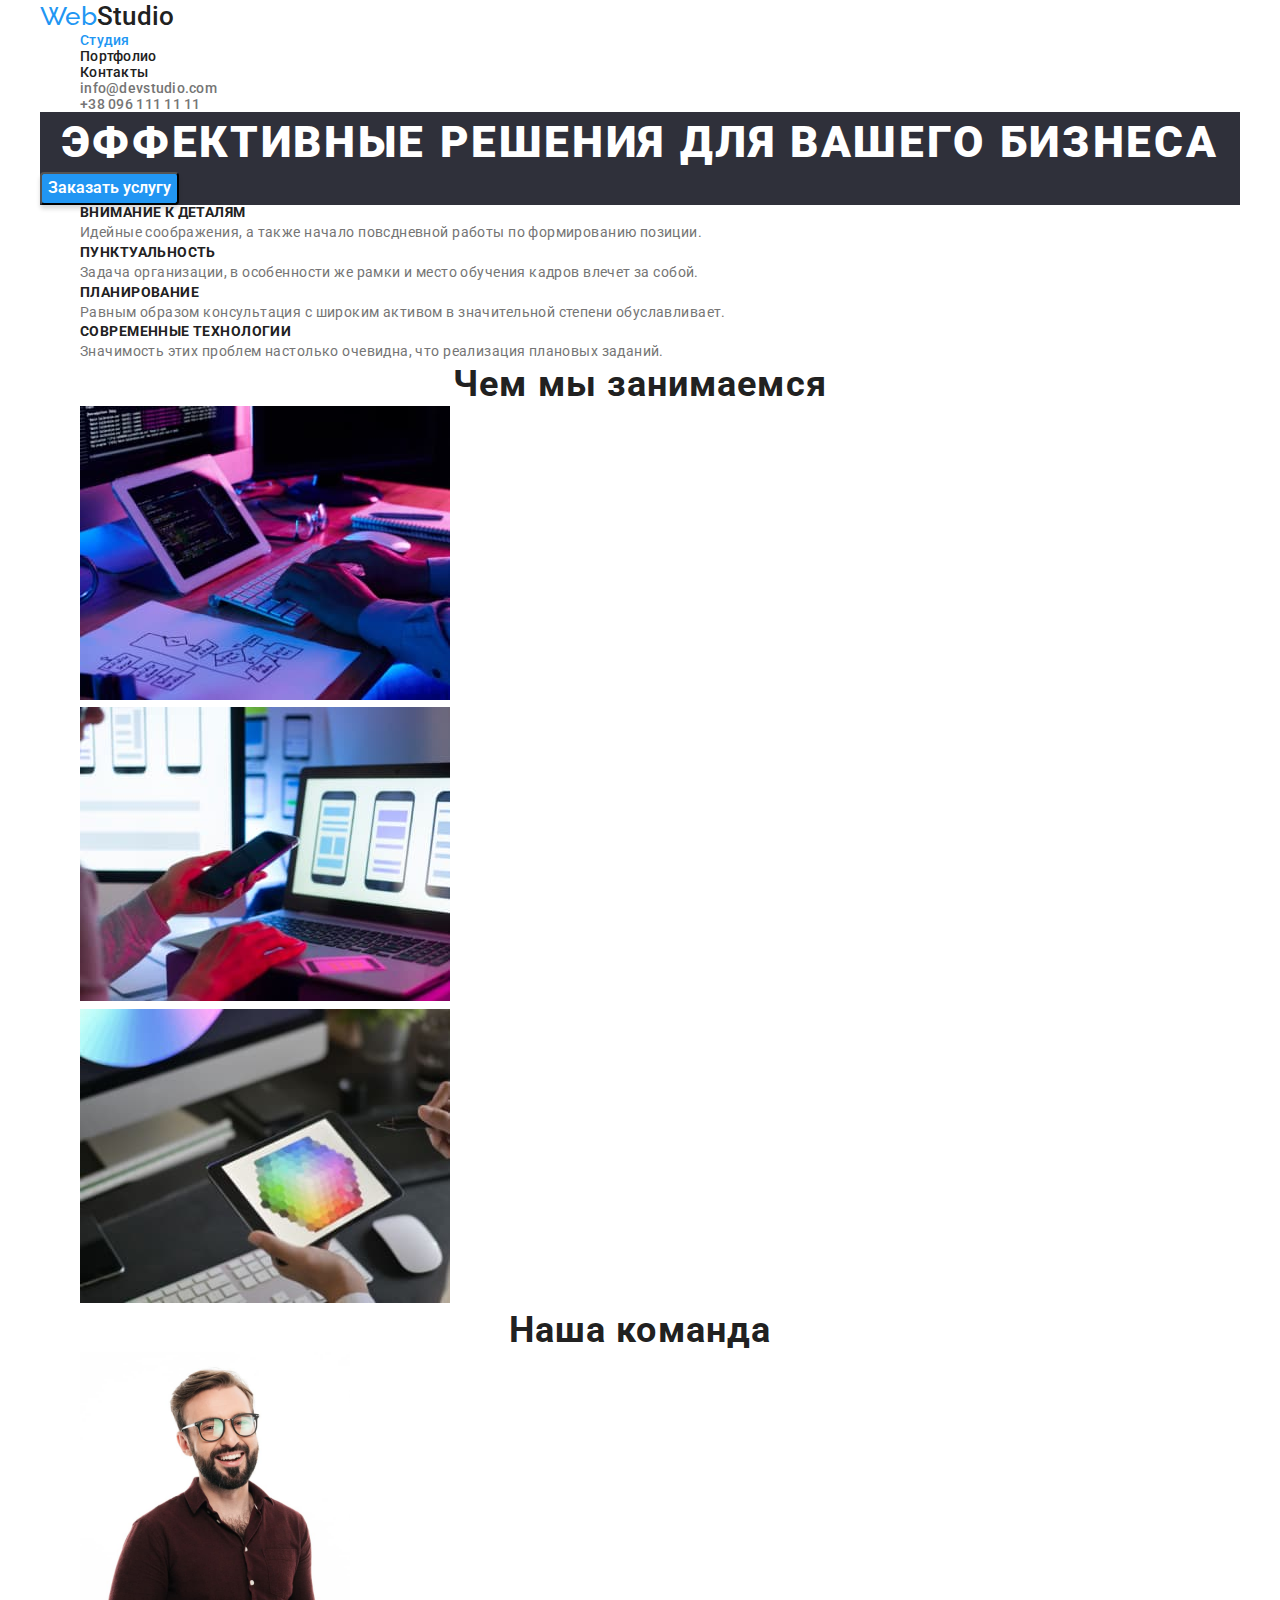
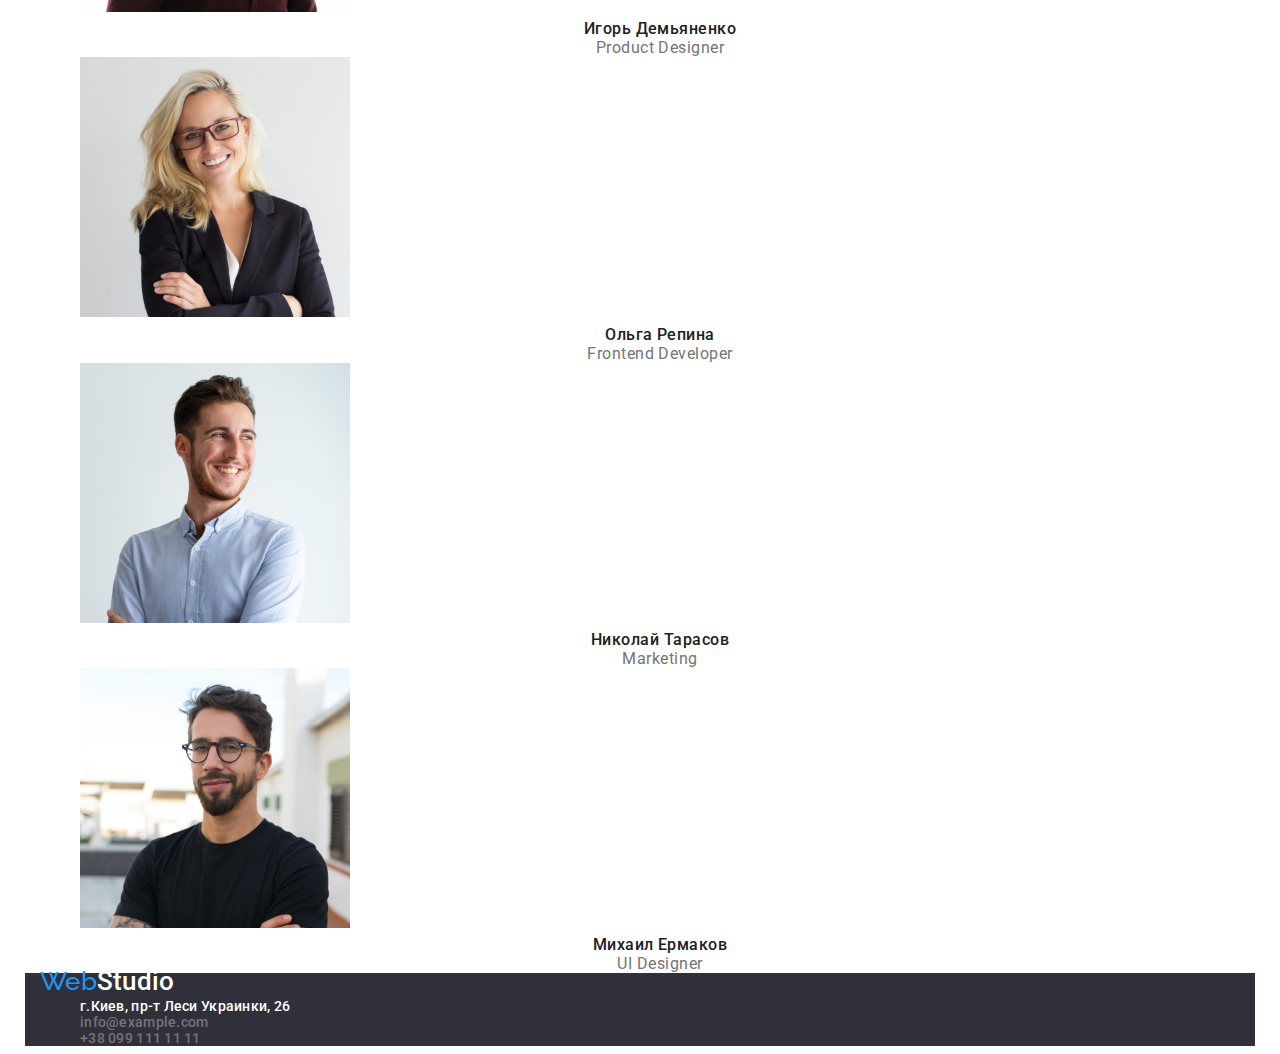
==== index.html @ ad9b70be "начало 3 дз" ====
<!DOCTYPE html>
<html lang="ru">
  <head>
    <meta charset="UTF-8" />
    <meta http-equiv="X-UA-Compatible" content="IE=edge" />
    <meta name="viewport" content="width=device-width, initial-scale=1.0" />
    <title>Web Studio</title>
    <link rel="stylesheet" href="./css/style.css" />
    <link rel="stylesheet" href="https://cdnjs.cloudflare.com/ajax/libs/modern-normalize/1.1.0/modern-normalize.min.css" integrity="sha512-wpPYUAdjBVSE4KJnH1VR1HeZfpl1ub8YT/NKx4PuQ5NmX2tKuGu6U/JRp5y+Y8XG2tV+wKQpNHVUX03MfMFn9Q==" crossorigin="anonymous" referrerpolicy="no-referrer" />
    <link rel="preconnect" href="https://fonts.googleapis.com" />
    <link rel="preconnect" href="https://fonts.gstatic.com" crossorigin />
    <link
      href="https://fonts.googleapis.com/css2?family=Raleway:wght@700&family=Roboto:wght@400;500;700;900&display=swap"
      rel="stylesheet"
    />
  </head>
  <body>
    <!-- Header start-->
    <header class="header conteiner">
      <!-- Logo -->
      <a class="link logo-st" href="./index.html"
        ><span class="logo">Web</span><span class="studio">Studio</span></a
      >
      <!-- Navi Buttons -->
      <nav class="header-nav">
        <ul class="header-list list">
          <li class="header-list-item">
            <a class="header-link link current" href="./index.html">Студия</a>
          </li>
          <li class="header-list-item">
            <a class="header-link link" href="./portfolio.html">Портфолио</a>
          </li>
          <li class="header-list-item">
            <a class="header-link link" href="#">Контакты</a>
          </li>
        </ul>
      </nav>
      <!-- Contacts -->
      <div class="contacts">
        <ul class="header-list-contact list">
          <li class="header-contact-item">
            <a class="link link-cnt" href="mailto:info@devstudio.com"
              ><span>info@devstudio.com</span></a
            >
          </li>
          <li class="header-contact-item">
            <a class="link link-cnt" href="tel:+380961111111"
              ><span>+38 096 111 11 11</span></a
            >
          </li>
        </ul>
      </div>
    </header>
    <!-- Header end -->
    <!-- Main stat -->
    <main class="main conteiner">
      <!-- Hero -->
      <section class="hero">
        <h1 class="main-name">Эффективные решения для вашего бизнеса</h1>
        <button class="hero-btn" type="button">Заказать услугу</button>
      </section>
      <!-- About -->
      <section class="about">
        <h2 hidden>Наши сильные стороны</h2>
        <ul class="about-list list">
          <li class="about-items">
            <h3 class="about-name">Внимание к деталям</h3>
            <p class="about-txt">
              Идейные соображения, а также начало повсдневной работы по
              формированию позиции.
            </p>
          </li>
          <li class="about-items">
            <h3 class="about-name">Пунктуальность</h3>
            <p class="about-txt">
              Задача организации, в особенности же рамки и место обучения кадров
              влечет за собой.
            </p>
          </li>
          <li class="about-items">
            <h3 class="about-name">Планирование</h3>
            <p class="about-txt">
              Равным образом консультация с широким активом в значительной
              степени обуславливает.
            </p>
          </li>
          <li class="about-items">
            <h3 class="about-name">СОВРЕМЕННЫЕ ТЕХНОЛОГИИ</h3>
            <p class="about-txt">
              Значимость этих проблем настолько очевидна, что реализация
              плановых заданий.
            </p>
          </li>
        </ul>
      </section>
      <!-- What we do -->
      <section class="what-we-do">
        <h2 class="wwd">Чем мы занимаемся</h2>
        <ul class="wwd-list list">
          <li class="wwd-items">
            <img
              src="images/box1.jpg"
              alt="работа1"
              width="370"
              height="294"
            />
          </li>
          <li class="wwd-items">
            <img
              src="images/box2.jpg"
              alt="работа2"
              width="370"
              height="294"
            />
          </li>
          <li class="wwd-items">
            <img
              src="images/box3.jpg"
              alt="работа3"
              width="370"
              height="294"
            />
          </li>
        </ul>
      </section>
      <!-- Our command -->
      <section class="section-command">
        <h2 class="command">Наша команда</h2>
        <ul class="list">
          <li>
            <img
              src="images/img3.jpg"
              alt="Игорь Демьяненко"
              width="270"
              height="260"
            />
            <h3 class="name">Игорь Демьяненко</h3>
            <p class="position" lang="en">Product Designer</p>
          </li>
          <li>
            <img
              src="images/img1.jpg"
              alt="Ольга Репина"
              width="270"
              height="260"
            />
            <h3 class="name">Ольга Репина</h3>
            <p class="position" lang="en">Frontend Developer</p>
          </li>
          <li>
            <img
              src="images/img2.jpg"
              alt="Николай Тарасов"
              width="270"
              height="260"
            />
            <h3 class="name">Николай Тарасов</h3>
            <p class="position" lang="en">Marketing</p>
          </li>
          <li>
            <img
              src="images/img4.jpg"
              alt="Михаил Ермаков"
              width="270"
              height="260"
            />
            <h3 class="name">Михаил Ермаков</h3>
            <p class="position" lang="en">UI Designer</p>
          </li>
        </ul>
      </section>
    </main>
    <!-- Main end -->
    <!-- Footer -->
    <footer class="footer conteiner">
      <a class="link logo-st" href="./index.html"
        ><span class="logo">Web</span><span class="studio">Studio</span></a
      >
      <address>
        <ul class="contacts-footer list">
          <li class="contacts-footer-item">г.Киев, пр-т Леси Украинки, 26</li>
          <li class="contacts-footer-item">
            <a class="link link-cnt" href="mailto:info@example.com"
              >info@example.com</a
            >
          </li>
          <li class="contacts-footer-item">
            <a class="link link-cnt" href="tel:+380991111111"
              >+38 099 111 11 11</a
            >
          </li>
        </ul>
      </address>
    </footer>
  </body>
</html>
---- css/style.css ----
:root {
  /* fonts */
  --main-font: "Roboto", sans-serif;
  --secondary-font: "Raleway", sans-serif;
  /* colors */
  --accent-color: #2196f3;
  --nav-txt-cl: #212121;
  --btn-hover: #188ce8;
  --white-color: #ffffff;
  --often-color: #757575;
  /* bg-colors */
  --hero-color: #2f303a;
  /* others */
}

body {
  font-family: var(--main-font), sans-serif;
  font-size: 14px;
  line-height: 1.67;
  color: var(--often-color);
}

h1,h2,h3,p,ul{
  margin: 0;
}

.conteiner {
  margin-left: auto;
  margin-right: auto;
  padding-left: 15px;
  padding-right: 15px;
  width: 1200px;
}
/* common styles start */
.link {
  text-decoration: none;
}

.list {
  list-style: none;
}
/* common styleas end */
.logo {
  color: var(--accent-color);
  font-size: 26px;
  font-family: var(--secondary-font);
}
.logo-st {
  color: var(--nav-txt-cl);
  font-size: 26px;
}

.studio {
  font-size: 26px;
}

.footer > .logo-st {
  color: var(--white-color);
}

.header-nav {
  font-weight: 500;
  font-size: 14px;
  line-height: 1.2;
  letter-spacing: 0.02em;
  color: var(--nav-txt-cl);
}

.header-link:hover,
.header-link:focus {
  color: var(--accent-color);
}
/* hero */
.hero {
  background-color: var(--hero-color);
}

.header-contact-item,
.header-list-item,
.header-link,
.link,
.contacts-footer-item {
  font-style: normal;
  font-weight: 500;
  font-size: 14px;
  line-height: 16px;
  letter-spacing: 0.02em;
  color: var(--nav-txt-cl);
}

.contacts-footer-item {
  color: var(--white-color);
}

.header-contact-item:hover,
.header-contact-item:focus,
.contacts-footer-item:hover,
.contacts-footer-item:focus {
  color: var(--accent-color);
}

.main-name {
  font-weight: 900;
  font-size: 44px;
  line-height: 60px;
  text-align: center;
  letter-spacing: 0.06em;
  text-transform: uppercase;
  color: var(--white-color);
}

.hero-btn {
  font: inherit;
  font-size: 16px;
  font-weight: 600;
  color: var(--white-color);
  background: var(--accent-color);
  box-shadow: 0px 4px 4px rgba(0, 0, 0, 0.15);
  border-radius: 4px;
}

.hero-btn:hover,
.hero-btn:focus {
  background: var(--btn-hover);
}

/* about */
.about-name {
  font-weight: 700;
  font-size: 14px;
  line-height: 1.14;
  letter-spacing: 0.03em;
  text-transform: uppercase;
  color: var(--nav-txt-cl);
}

.about-txt {
  font-weight: 400;
  font-size: 14px;
  line-height: 1.7;
  letter-spacing: 0.03em;
  color: var(--often-color);
}

/* what we do */
.wwd-name {
  font-weight: 700;
  font-size: 36px;
  line-height: 1.17;
  text-align: center;
  letter-spacing: 0.03em;
  color: var(--nav-txt-cl);
}

.wwd {
  font-size: 36px;
  color: var(--nav-txt-cl);
  font-weight: 700;
  line-height: 1.16;
  text-align: center;
  letter-spacing: 0.03em;
}

.command {
  font-weight: 700;
  font-size: 36px;
  line-height: 1.16;
  text-align: center;
  letter-spacing: 0.03em;
  color: var(--nav-txt-cl);
}
/* footer */
.name {
  font-weight: 500;
  font-size: 16px;
  line-height: 1.19;
  text-align: center;
  letter-spacing: 0.03em;
  color: var(--nav-txt-cl);
}

.position {
  font-weight: 400;
  font-size: 16px;
  line-height: 1.19;
  text-align: center;
  letter-spacing: 0.03em;
  color: var(--often-color);
}

.prt-btn {
  font-weight: 500;
  font-size: 16px;
  line-height: 1.6;
  text-align: center;
  letter-spacing: 0.03em;
  color: var(--nav-txt-cl);
  font-family: inherit;
}

.button.current {
  background-color: var(--accent-color);
  color: var(--white-color);
}

.prt-btn:hover {
  background-color: var(--accent-color);
  box-shadow: 0px 3px 1px rgba(0, 0, 0, 0.1), 0px 1px 2px rgba(0, 0, 0, 0.08),
    0px 2px 2px rgba(0, 0, 0, 0.12);
  border-radius: 4px;
  color: var(--white-color);
}

.link.current {
  color: var(--accent-color);
}

.item-name {
  font-weight: 700;
  font-size: 18px;
  line-height: 2;
  letter-spacing: 0.06em;
  color: var(--nav-txt-cl);
}

.item-p {
  font-weight: 400;
  font-size: 16px;
  line-height: 1.9;
  letter-spacing: 0.03em;
  color: var(--often-color);
}

.link-cnt {
  color: var(--often-color);
}

.link-cnt:hover,
.link-cnt:focus {
  color: var(--accent-color);
}

.footer {
  background-color: var(--hero-color);
}
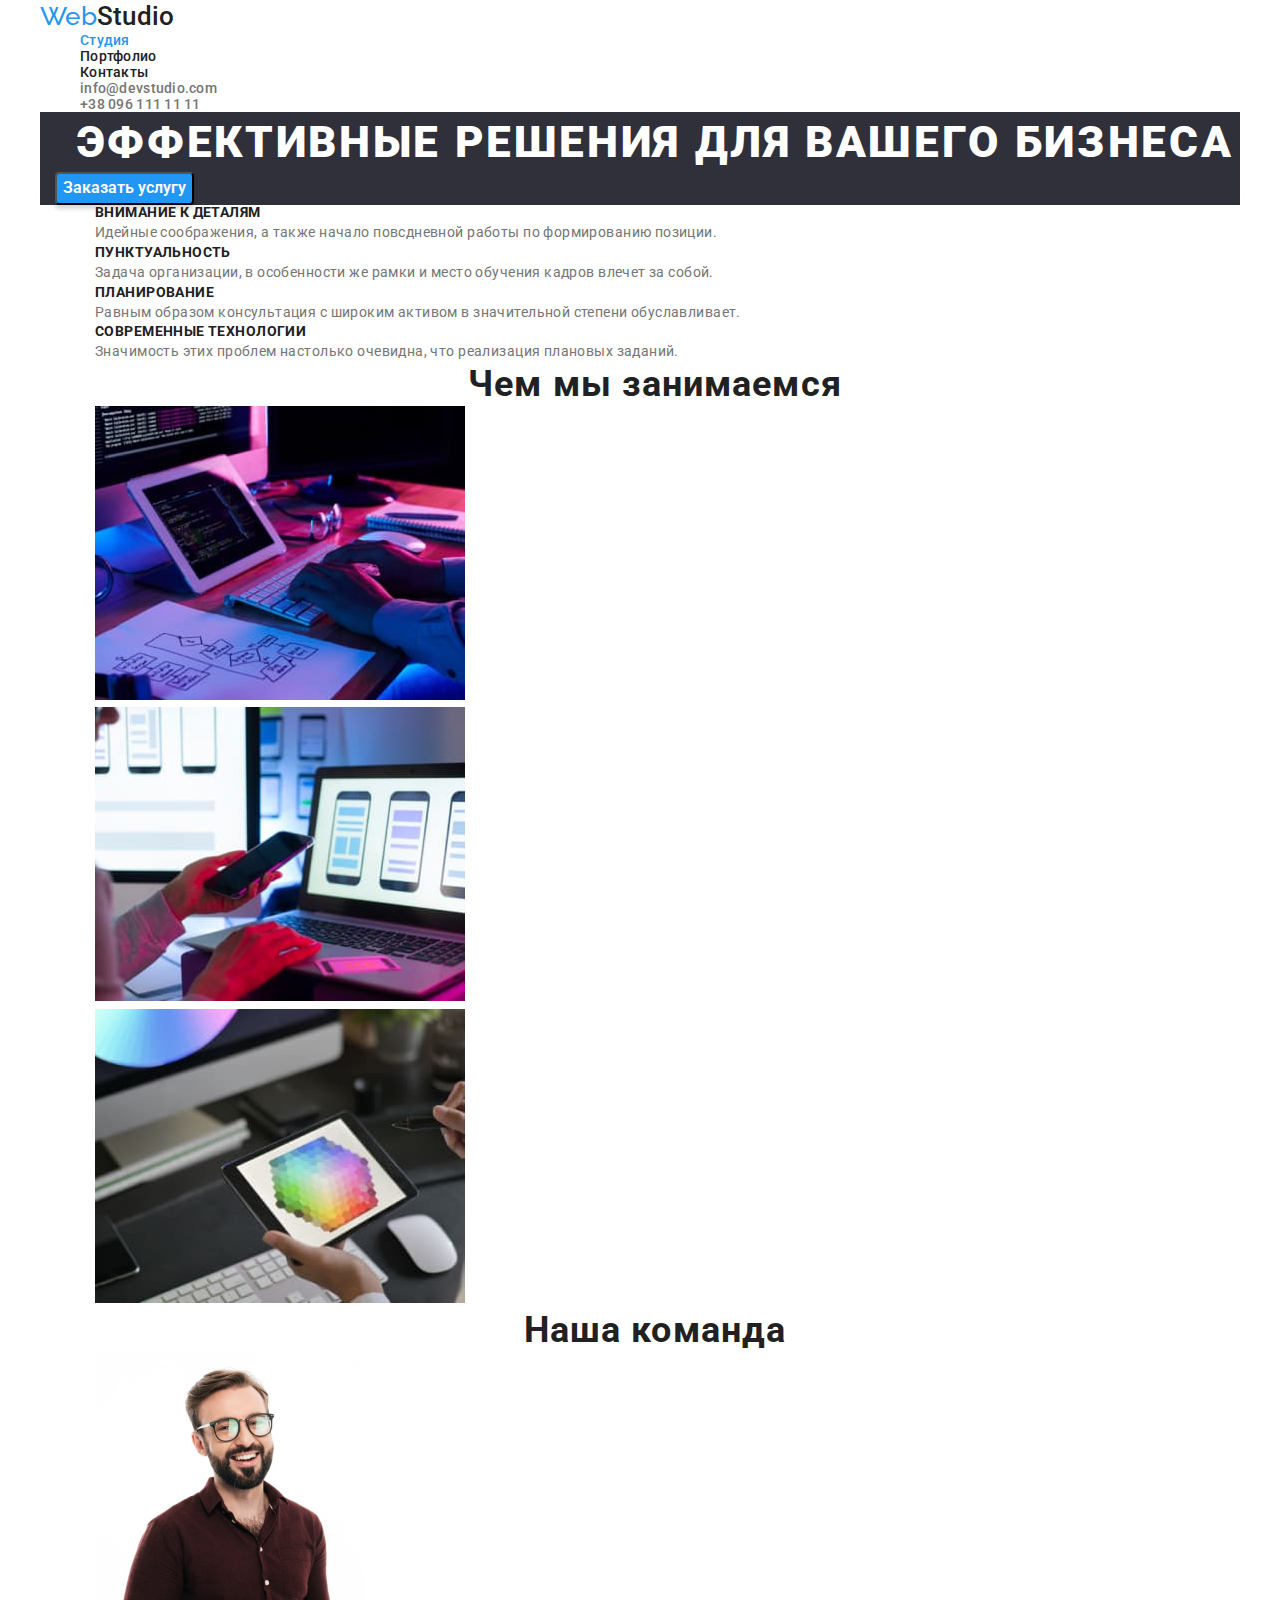
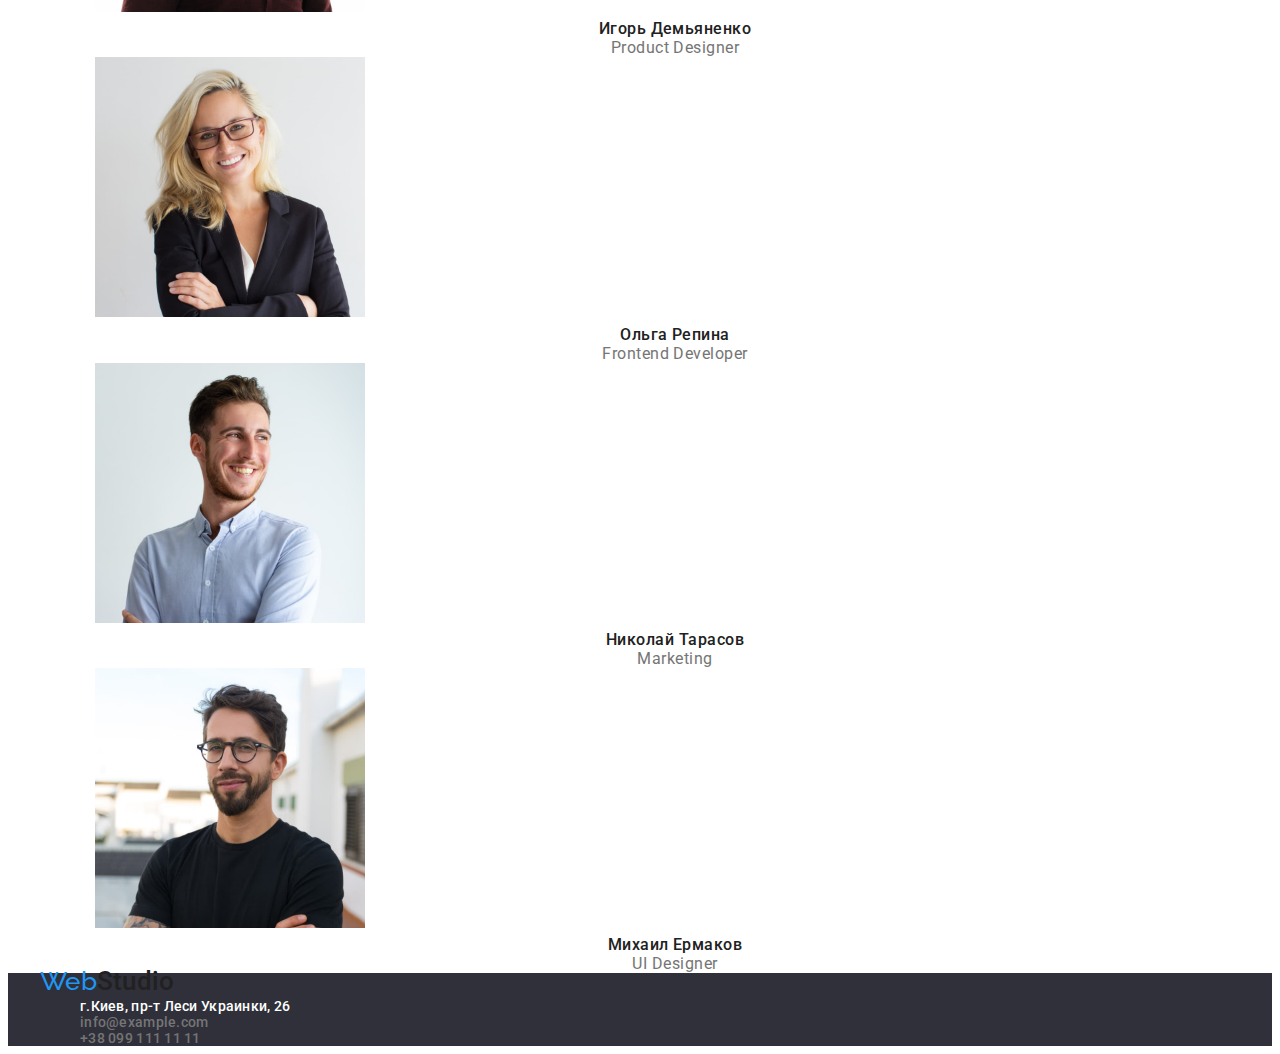
==== commit 5364568f: "Добавил дивки с контейнерами" ====
--- a/index.html
+++ b/index.html
@@ -16,7 +16,8 @@
   </head>
   <body>
     <!-- Header start-->
-    <header class="header conteiner">
+    <header class="header">
+      <div class="container">
       <!-- Logo -->
       <a class="link logo-st" href="./index.html"
         ><span class="logo">Web</span><span class="studio">Studio</span></a
@@ -50,17 +51,22 @@
           </li>
         </ul>
       </div>
+    </div>
     </header>
     <!-- Header end -->
     <!-- Main stat -->
-    <main class="main conteiner">
+    <main class="main">
+      <div class="container">
       <!-- Hero -->
       <section class="hero">
+        <div class="container">
         <h1 class="main-name">Эффективные решения для вашего бизнеса</h1>
         <button class="hero-btn" type="button">Заказать услугу</button>
+        </div>
       </section>
       <!-- About -->
       <section class="about">
+        <div class="container">
         <h2 hidden>Наши сильные стороны</h2>
         <ul class="about-list list">
           <li class="about-items">
@@ -92,9 +98,11 @@
             </p>
           </li>
         </ul>
+        </div>
       </section>
       <!-- What we do -->
       <section class="what-we-do">
+        <div class="container">
         <h2 class="wwd">Чем мы занимаемся</h2>
         <ul class="wwd-list list">
           <li class="wwd-items">
@@ -122,9 +130,11 @@
             />
           </li>
         </ul>
+        </div>
       </section>
       <!-- Our command -->
       <section class="section-command">
+        <div class="container">
         <h2 class="command">Наша команда</h2>
         <ul class="list">
           <li>
@@ -168,11 +178,14 @@
             <p class="position" lang="en">UI Designer</p>
           </li>
         </ul>
-      </section>
+        </div>
+      </section>
+    </div>
     </main>
     <!-- Main end -->
     <!-- Footer -->
-    <footer class="footer conteiner">
+    <footer class="footer">
+      <div class="container">
       <a class="link logo-st" href="./index.html"
         ><span class="logo">Web</span><span class="studio">Studio</span></a
       >
@@ -191,6 +204,7 @@
           </li>
         </ul>
       </address>
+    </div>
     </footer>
   </body>
 </html>
--- a/css/style.css
+++ b/css/style.css
@@ -24,7 +24,7 @@
   margin: 0;
 }
 
-.conteiner {
+.container {
   margin-left: auto;
   margin-right: auto;
   padding-left: 15px;
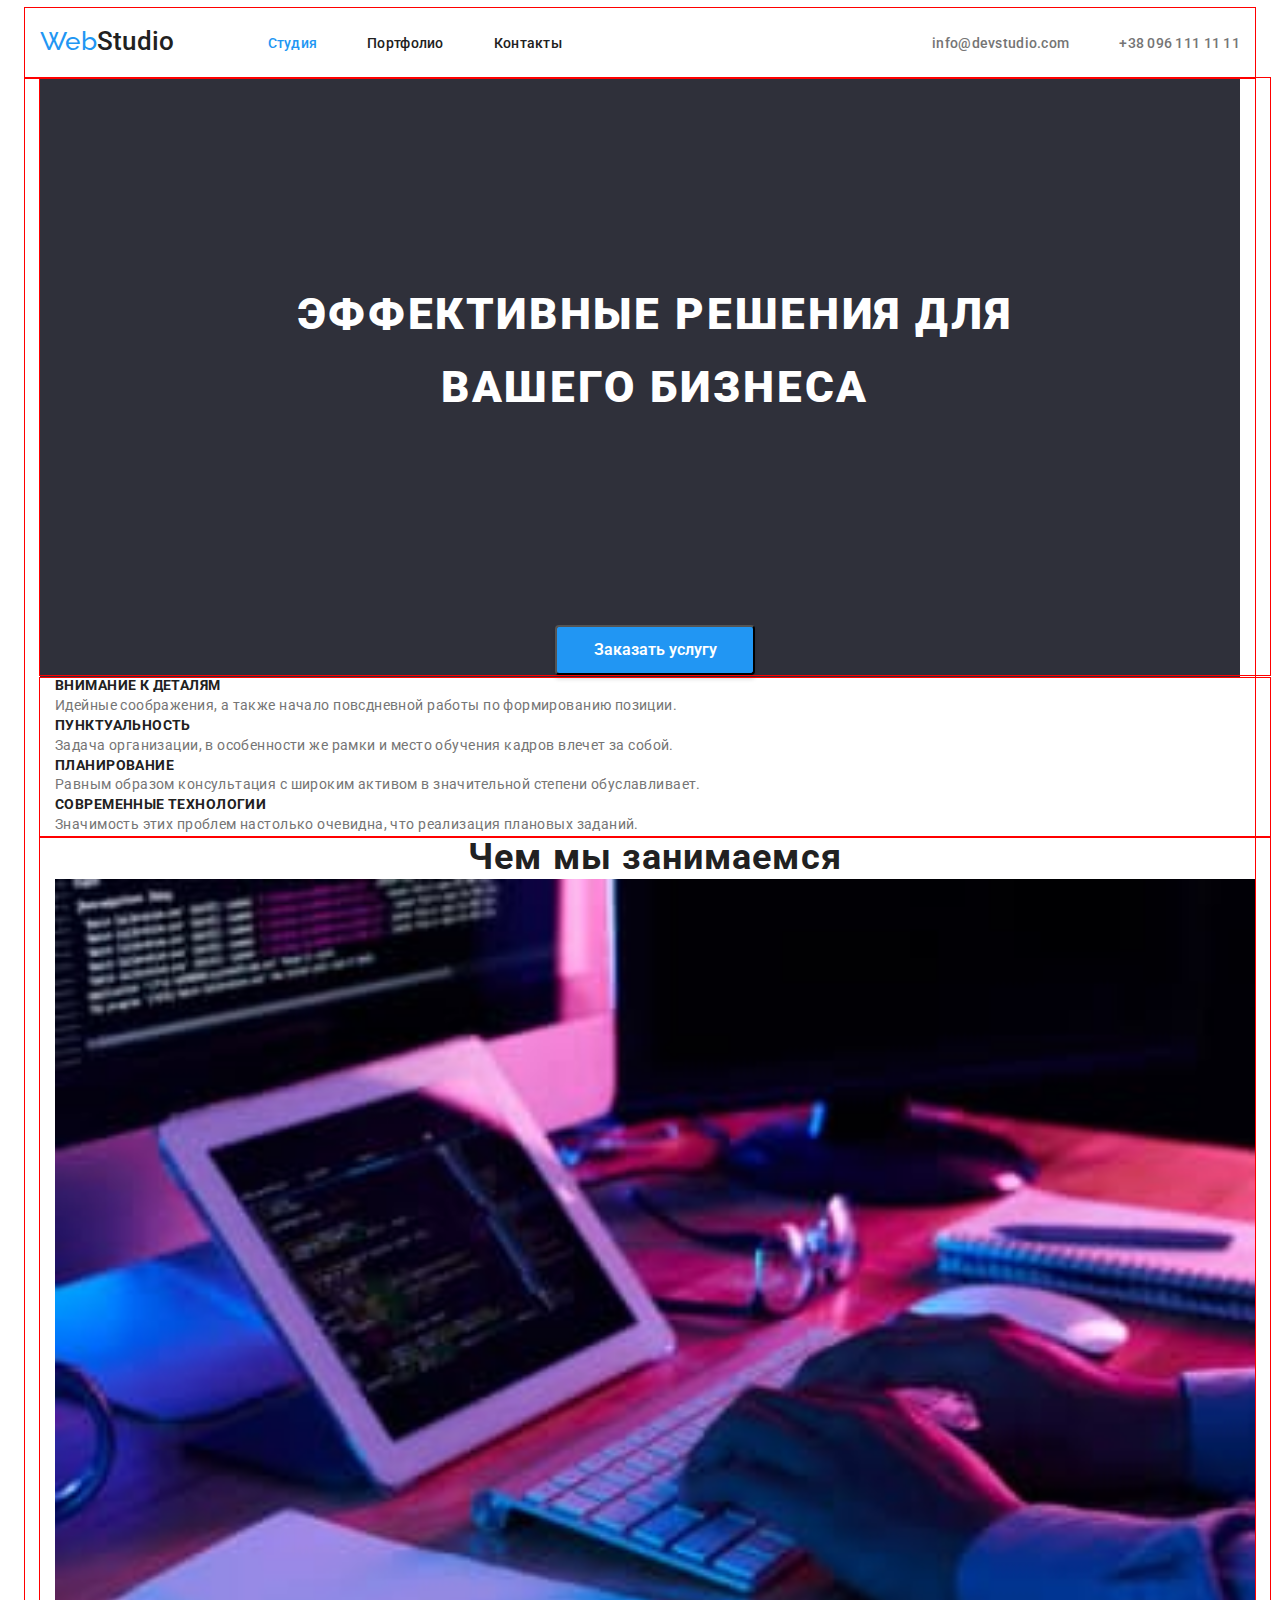
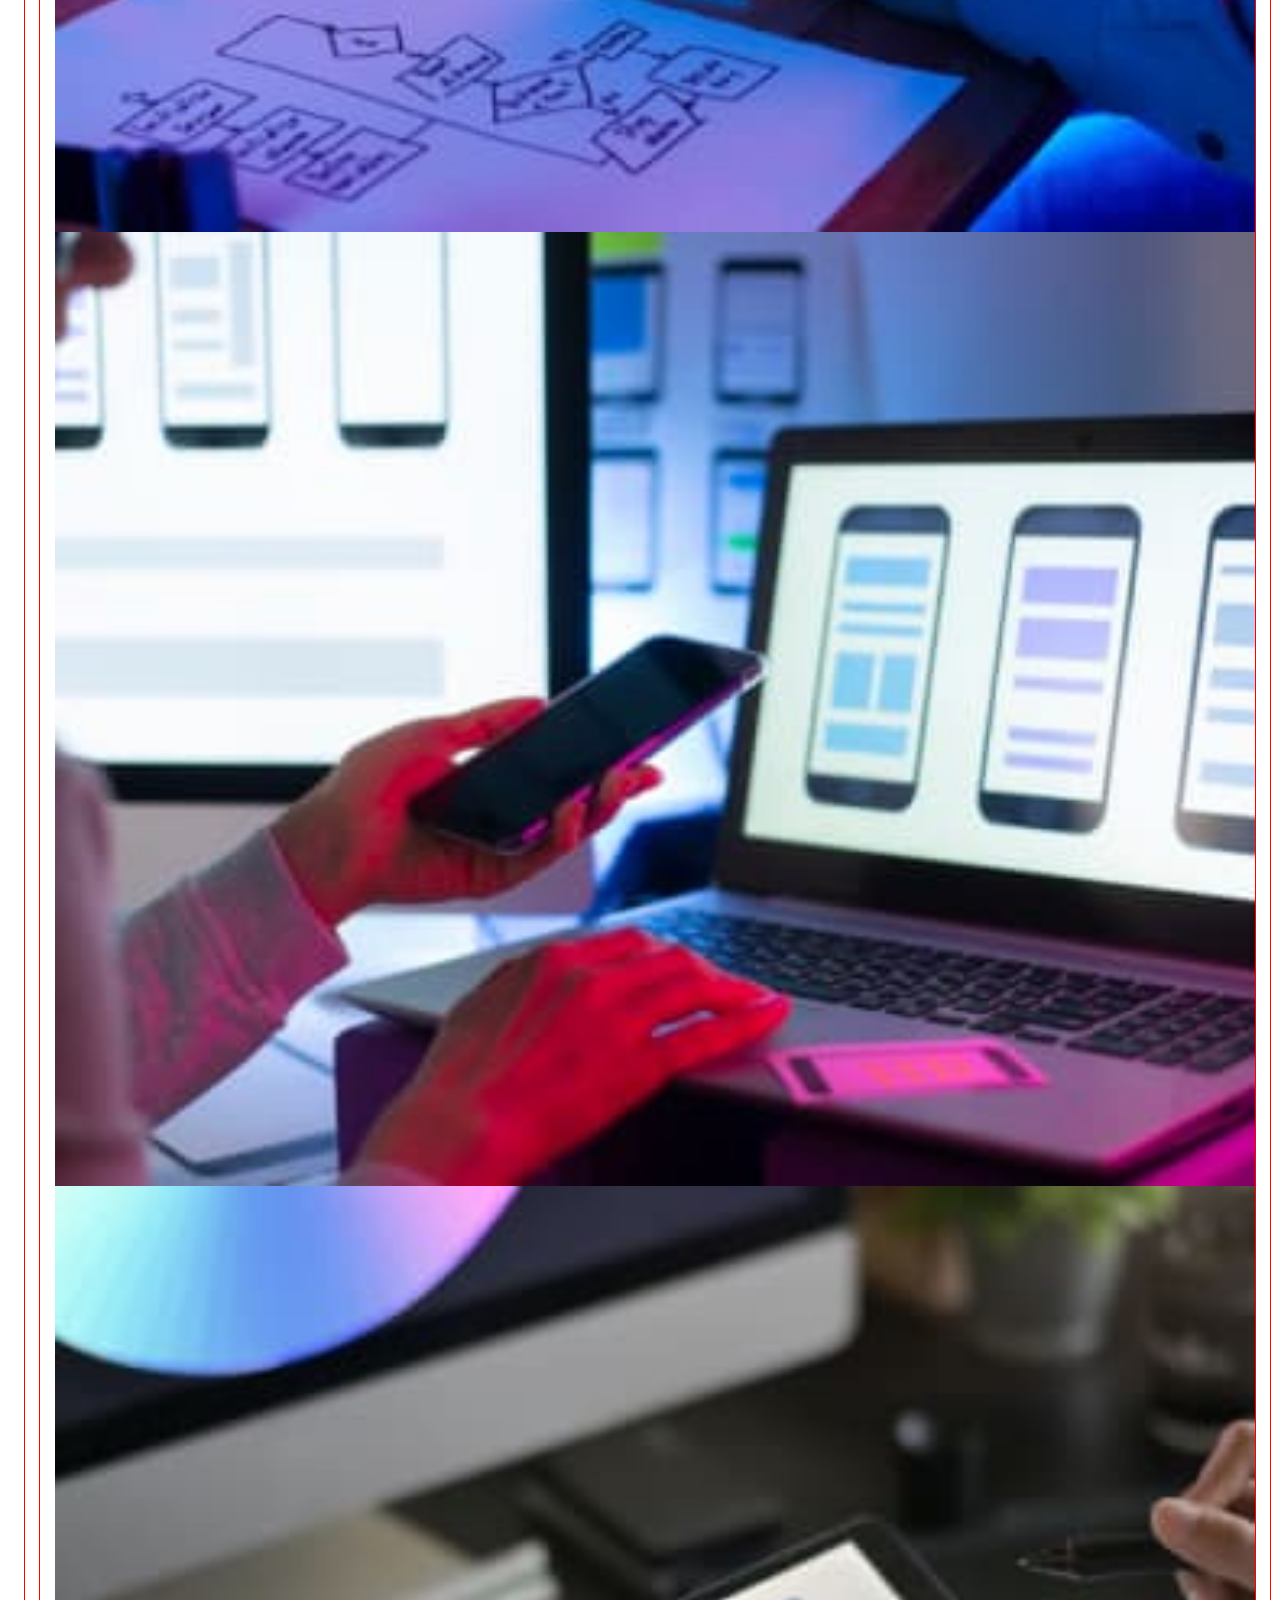
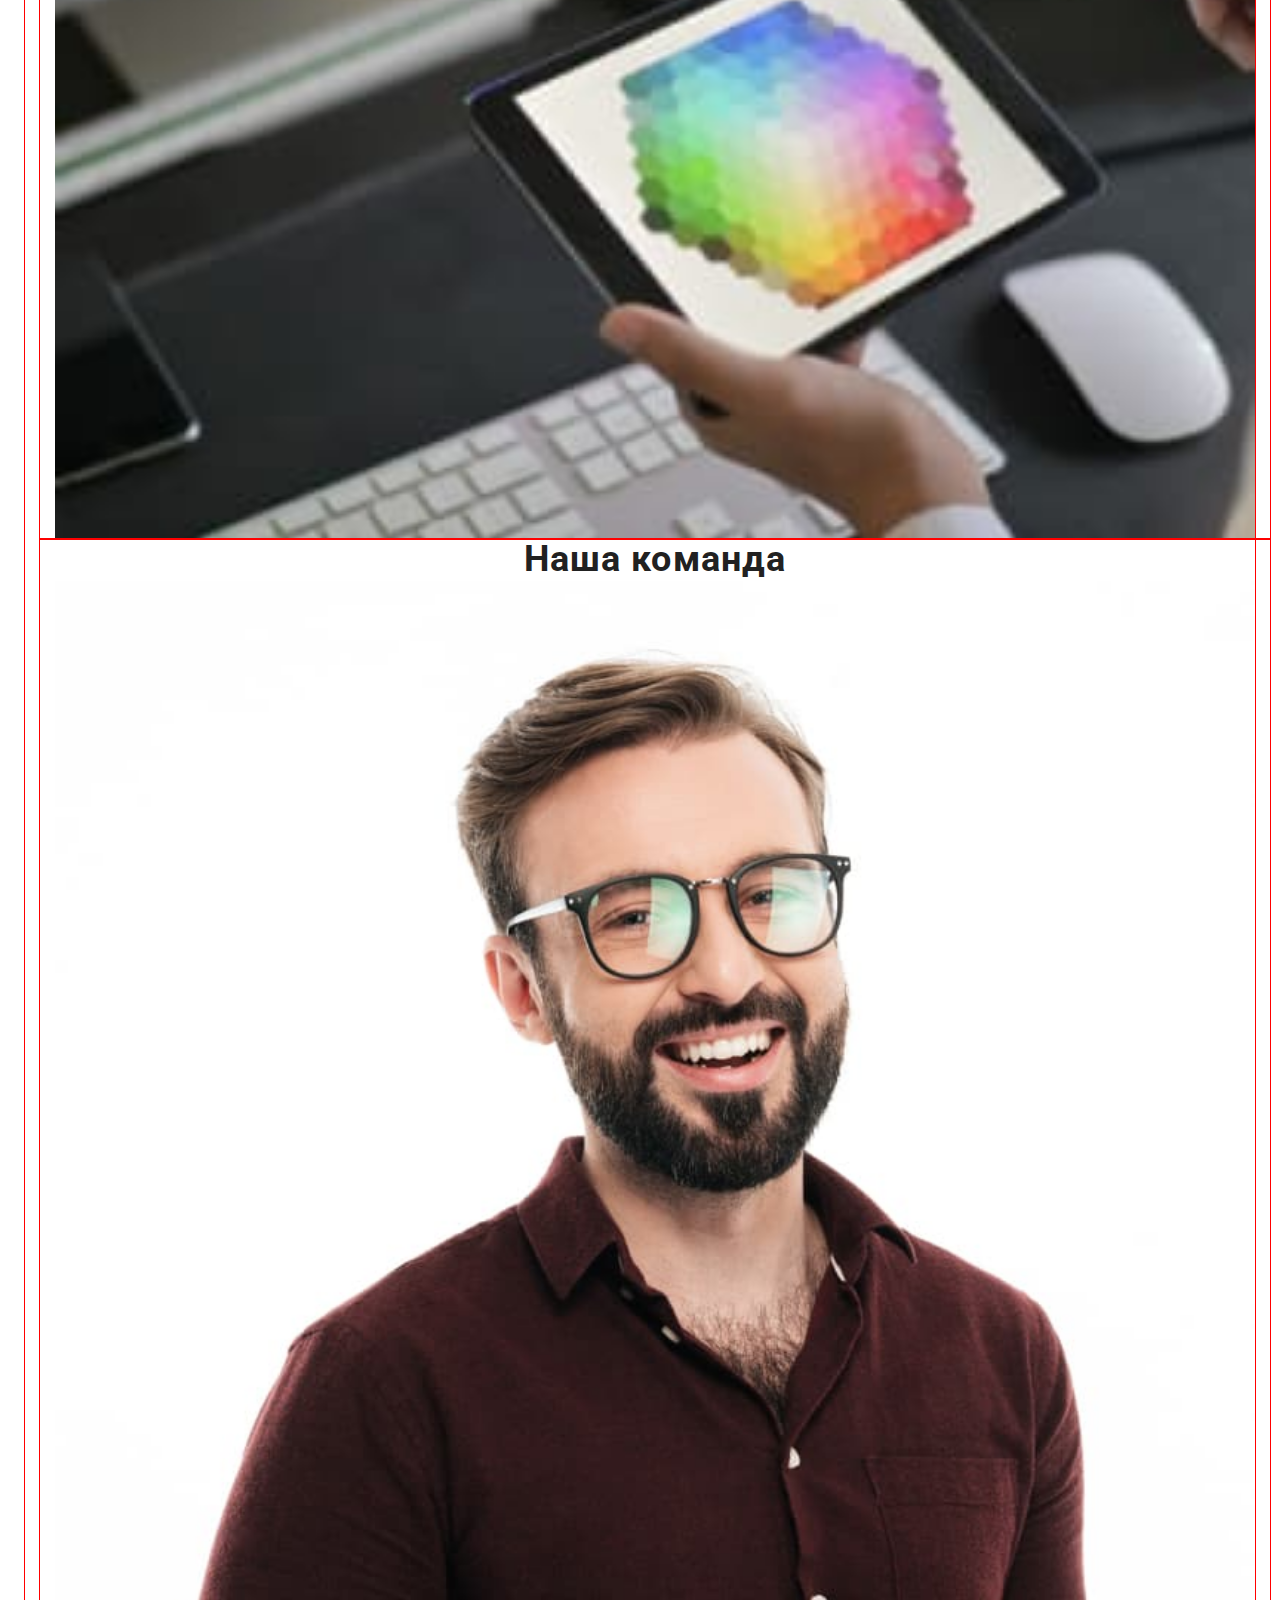
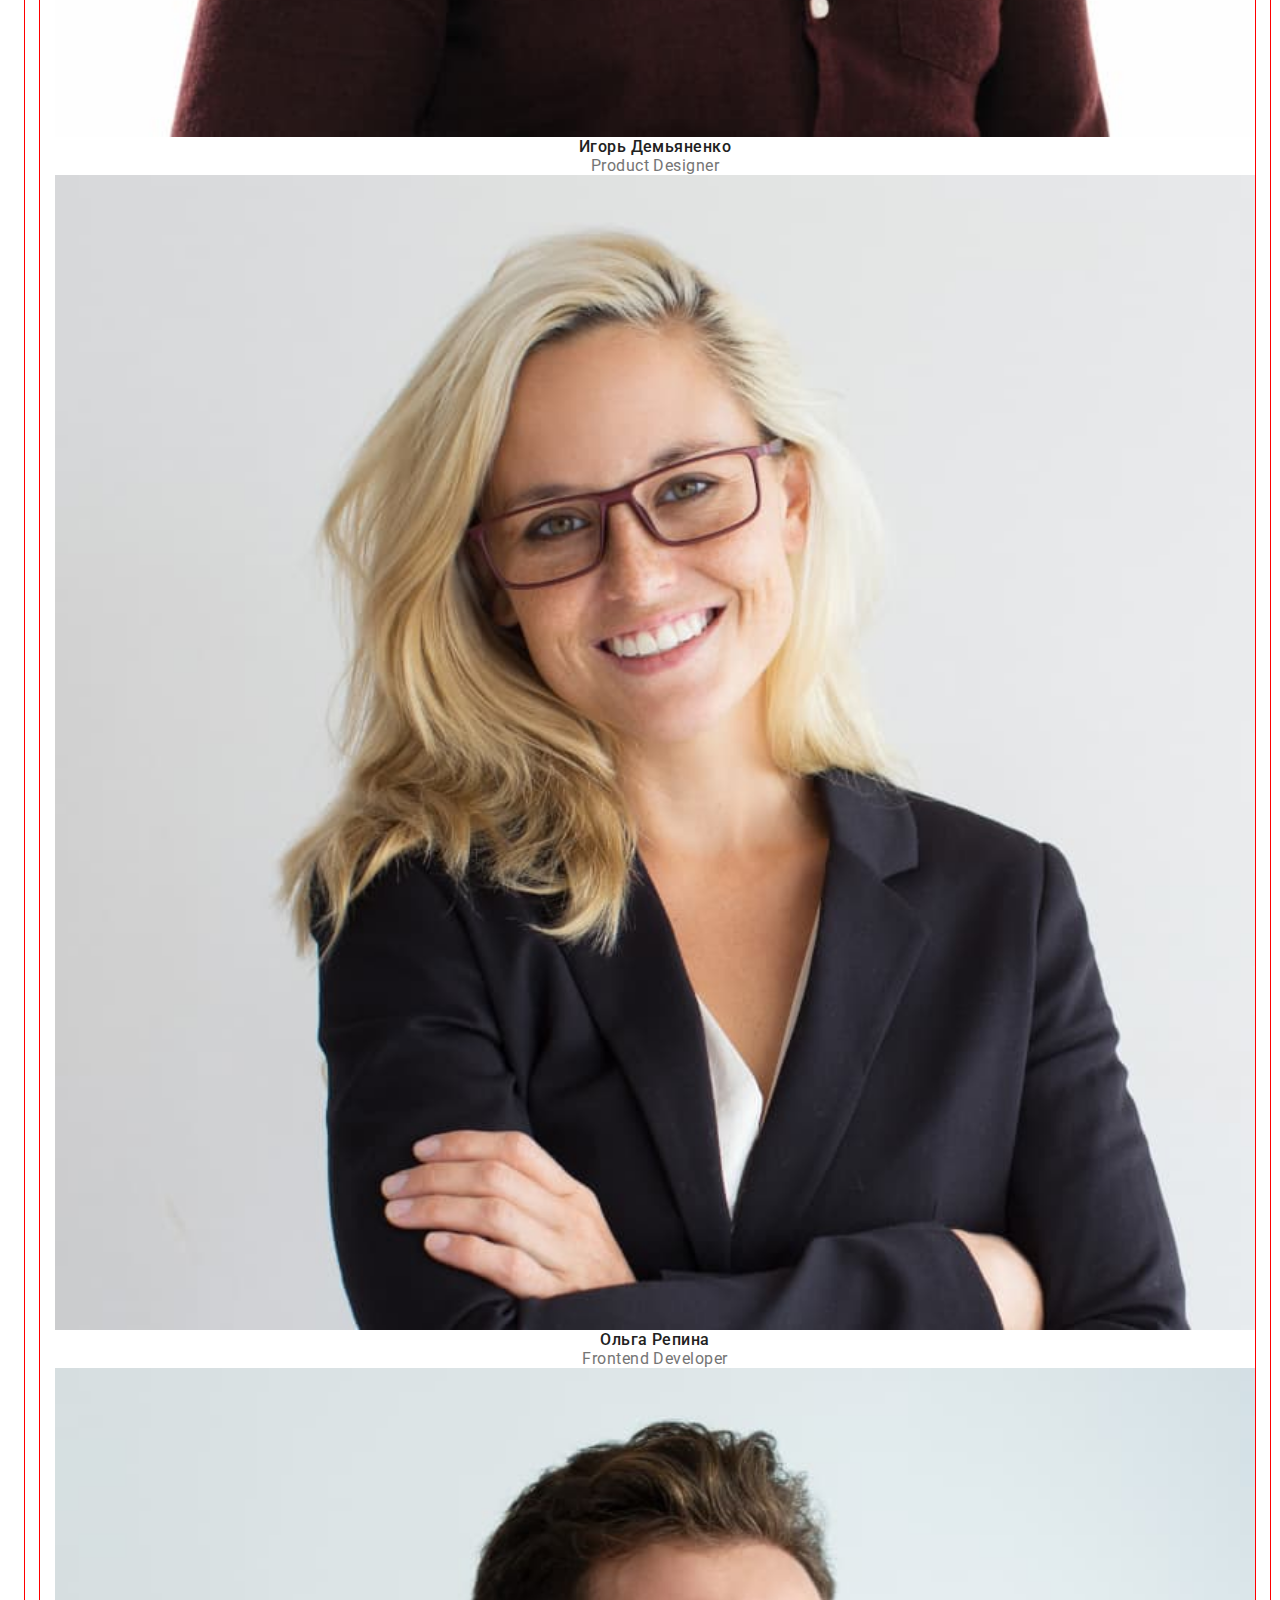
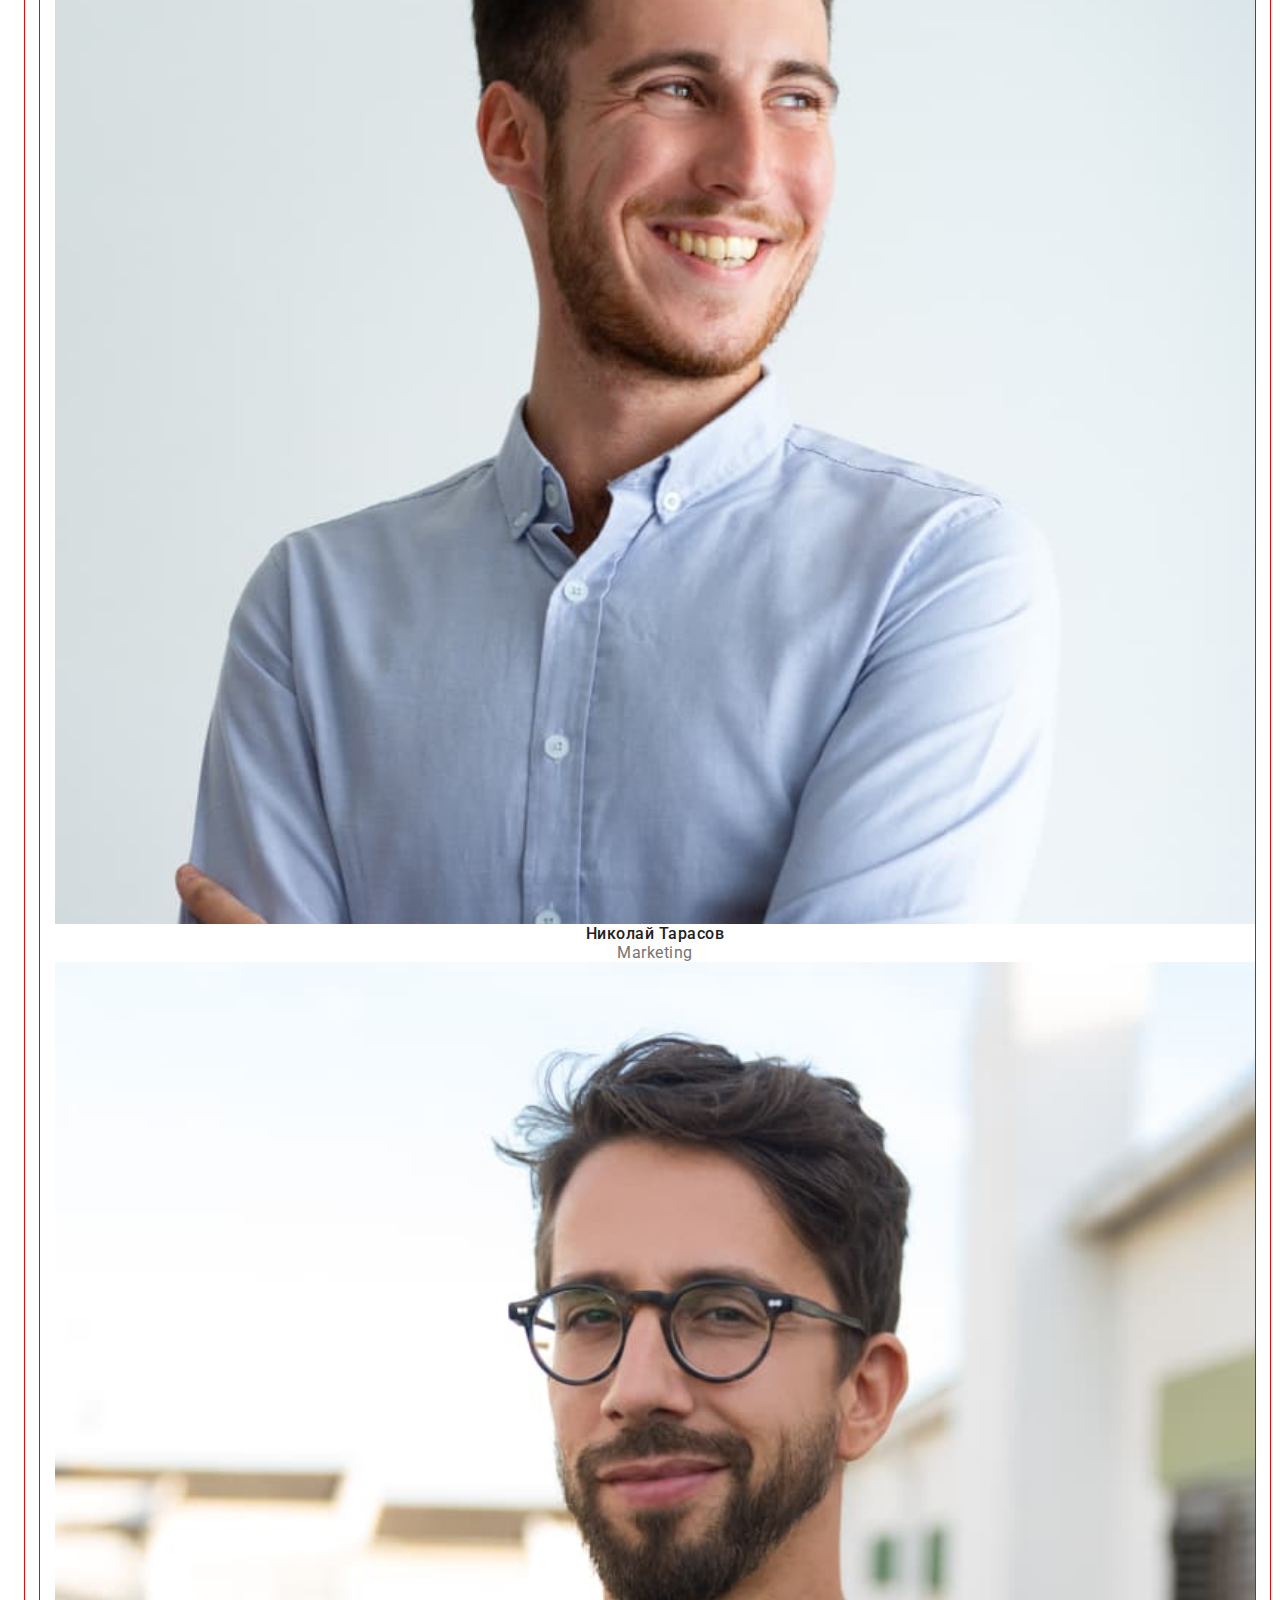
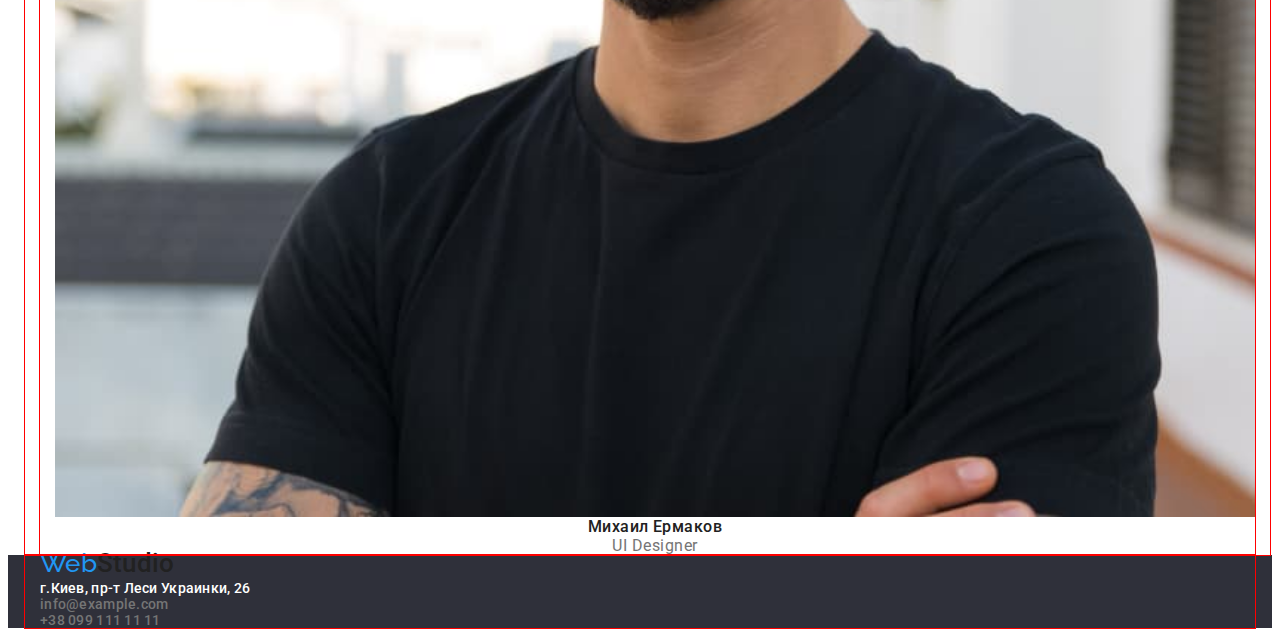
==== commit 5226ef37: "начал флексы. шапка готова герой в процессе" ====
--- a/index.html
+++ b/index.html
@@ -5,8 +5,11 @@
     <meta http-equiv="X-UA-Compatible" content="IE=edge" />
     <meta name="viewport" content="width=device-width, initial-scale=1.0" />
     <title>Web Studio</title>
+    <!-- normalize -->
+    <link rel="stylesheet" href="https://cdnjs.cloudflare.com/ajax/libs/modern-normalize/1.1.0/modern-normalize.min.css" integrity="sha512-wpPYUAdjBVSE4KJnH1VR1HeZfpl1ub8YT/NKx4PuQ5NmX2tKuGu6U/JRp5y+Y8XG2tV+wKQpNHVUX03MfMFn9Q==" crossorigin="anonymous" referrerpolicy="no-referrer" />
+    <!-- styles -->
     <link rel="stylesheet" href="./css/style.css" />
-    <link rel="stylesheet" href="https://cdnjs.cloudflare.com/ajax/libs/modern-normalize/1.1.0/modern-normalize.min.css" integrity="sha512-wpPYUAdjBVSE4KJnH1VR1HeZfpl1ub8YT/NKx4PuQ5NmX2tKuGu6U/JRp5y+Y8XG2tV+wKQpNHVUX03MfMFn9Q==" crossorigin="anonymous" referrerpolicy="no-referrer" />
+    <!-- fonts -->
     <link rel="preconnect" href="https://fonts.googleapis.com" />
     <link rel="preconnect" href="https://fonts.gstatic.com" crossorigin />
     <link
@@ -17,9 +20,9 @@
   <body>
     <!-- Header start-->
     <header class="header">
-      <div class="container">
+      <div class="container header-container">
       <!-- Logo -->
-      <a class="link logo-st" href="./index.html"
+      <a class="link logo-st header-link" href="./index.html"
         ><span class="logo">Web</span><span class="studio">Studio</span></a
       >
       <!-- Navi Buttons -->
--- a/css/style.css
+++ b/css/style.css
@@ -19,8 +19,12 @@
   line-height: 1.67;
   color: var(--often-color);
 }
-
-h1,h2,h3,p,ul{
+/* reset start */
+h1,
+h2,
+h3,
+p,
+ul {
   margin: 0;
 }
 
@@ -30,15 +34,25 @@
   padding-left: 15px;
   padding-right: 15px;
   width: 1200px;
+  outline: 1px solid red;
 }
 /* common styles start */
 .link {
   text-decoration: none;
 }
 
+img {
+  display: block;
+  min-width: 100%;
+  height: auto;
+}
+
 .list {
   list-style: none;
-}
+  margin: 0;
+  padding: 0;
+}
+/* reset end */
 /* common styleas end */
 .logo {
   color: var(--accent-color);
@@ -48,6 +62,7 @@
 .logo-st {
   color: var(--nav-txt-cl);
   font-size: 26px;
+  margin-right: 93px;
 }
 
 .studio {
@@ -64,6 +79,19 @@
   line-height: 1.2;
   letter-spacing: 0.02em;
   color: var(--nav-txt-cl);
+}
+
+.header-list {
+  display: flex;
+}
+
+.header-list-contact {
+  display: flex;
+}
+
+.header-container {
+  display: flex;
+  align-items: center;
 }
 
 .header-link:hover,
@@ -73,6 +101,10 @@
 /* hero */
 .hero {
   background-color: var(--hero-color);
+}
+
+.header-list-item:not(:last-child) {
+  margin-right: 50px;
 }
 
 .header-contact-item,
@@ -88,6 +120,19 @@
   color: var(--nav-txt-cl);
 }
 
+.header-contact-item:not(:first-child) {
+  margin-left: 50px;
+}
+
+.header-link {
+  padding-top: 25px;
+  padding-bottom: 25px;
+}
+
+.contacts {
+  margin-left: auto;
+}
+
 .contacts-footer-item {
   color: var(--white-color);
 }
@@ -99,14 +144,23 @@
   color: var(--accent-color);
 }
 
+/* main */
+
 .main-name {
   font-weight: 900;
   font-size: 44px;
-  line-height: 60px;
+  line-height: 1, 35;
   text-align: center;
   letter-spacing: 0.06em;
   text-transform: uppercase;
   color: var(--white-color);
+  padding: 200px;
+}
+
+/* hero */
+
+.hero {
+  height: 600px;
 }
 
 .hero-btn {
@@ -117,6 +171,13 @@
   background: var(--accent-color);
   box-shadow: 0px 4px 4px rgba(0, 0, 0, 0.15);
   border-radius: 4px;
+  display: block;
+  margin-left: auto;
+  margin-right: auto;
+  width: 200px;
+  height: 50px;
+  border-radius: 4px;
+  align-items: center;
 }
 
 .hero-btn:hover,
@@ -160,7 +221,7 @@
   text-align: center;
   letter-spacing: 0.03em;
 }
-
+/* Command */
 .command {
   font-weight: 700;
   font-size: 36px;
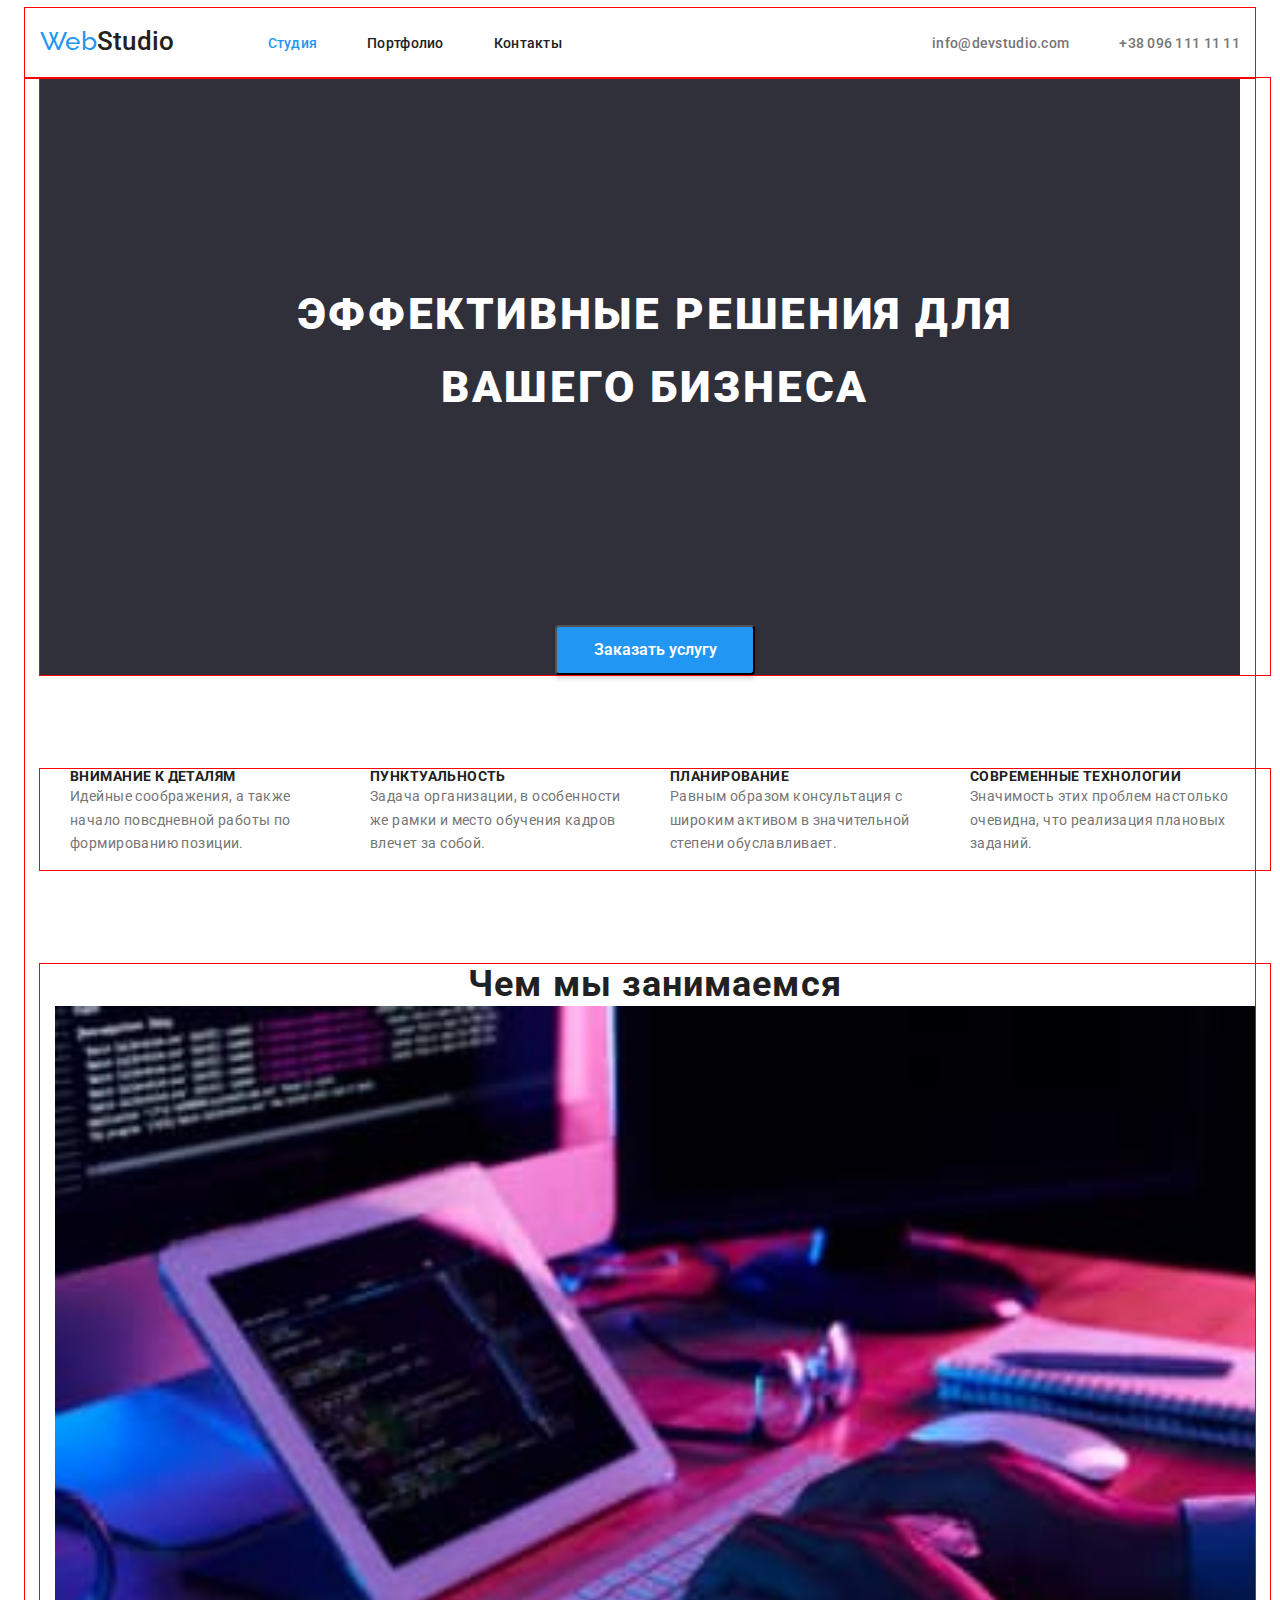
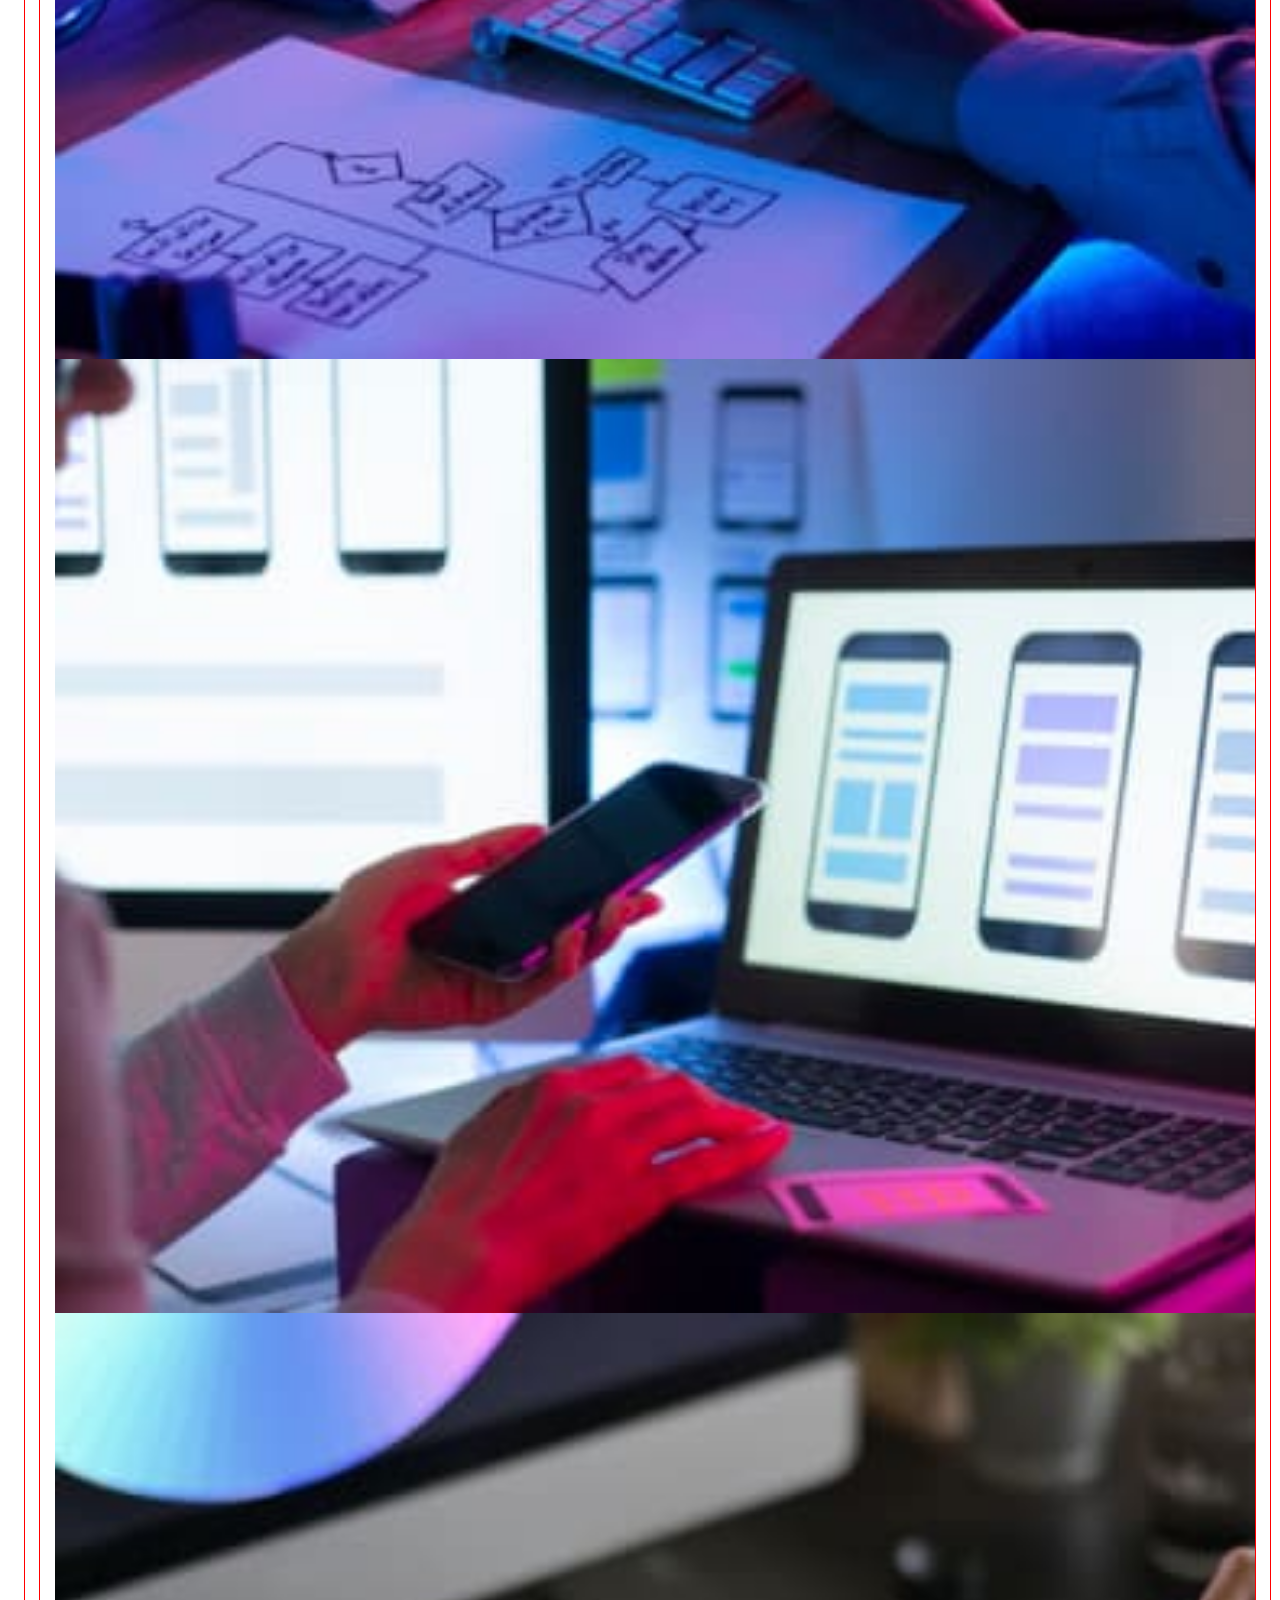
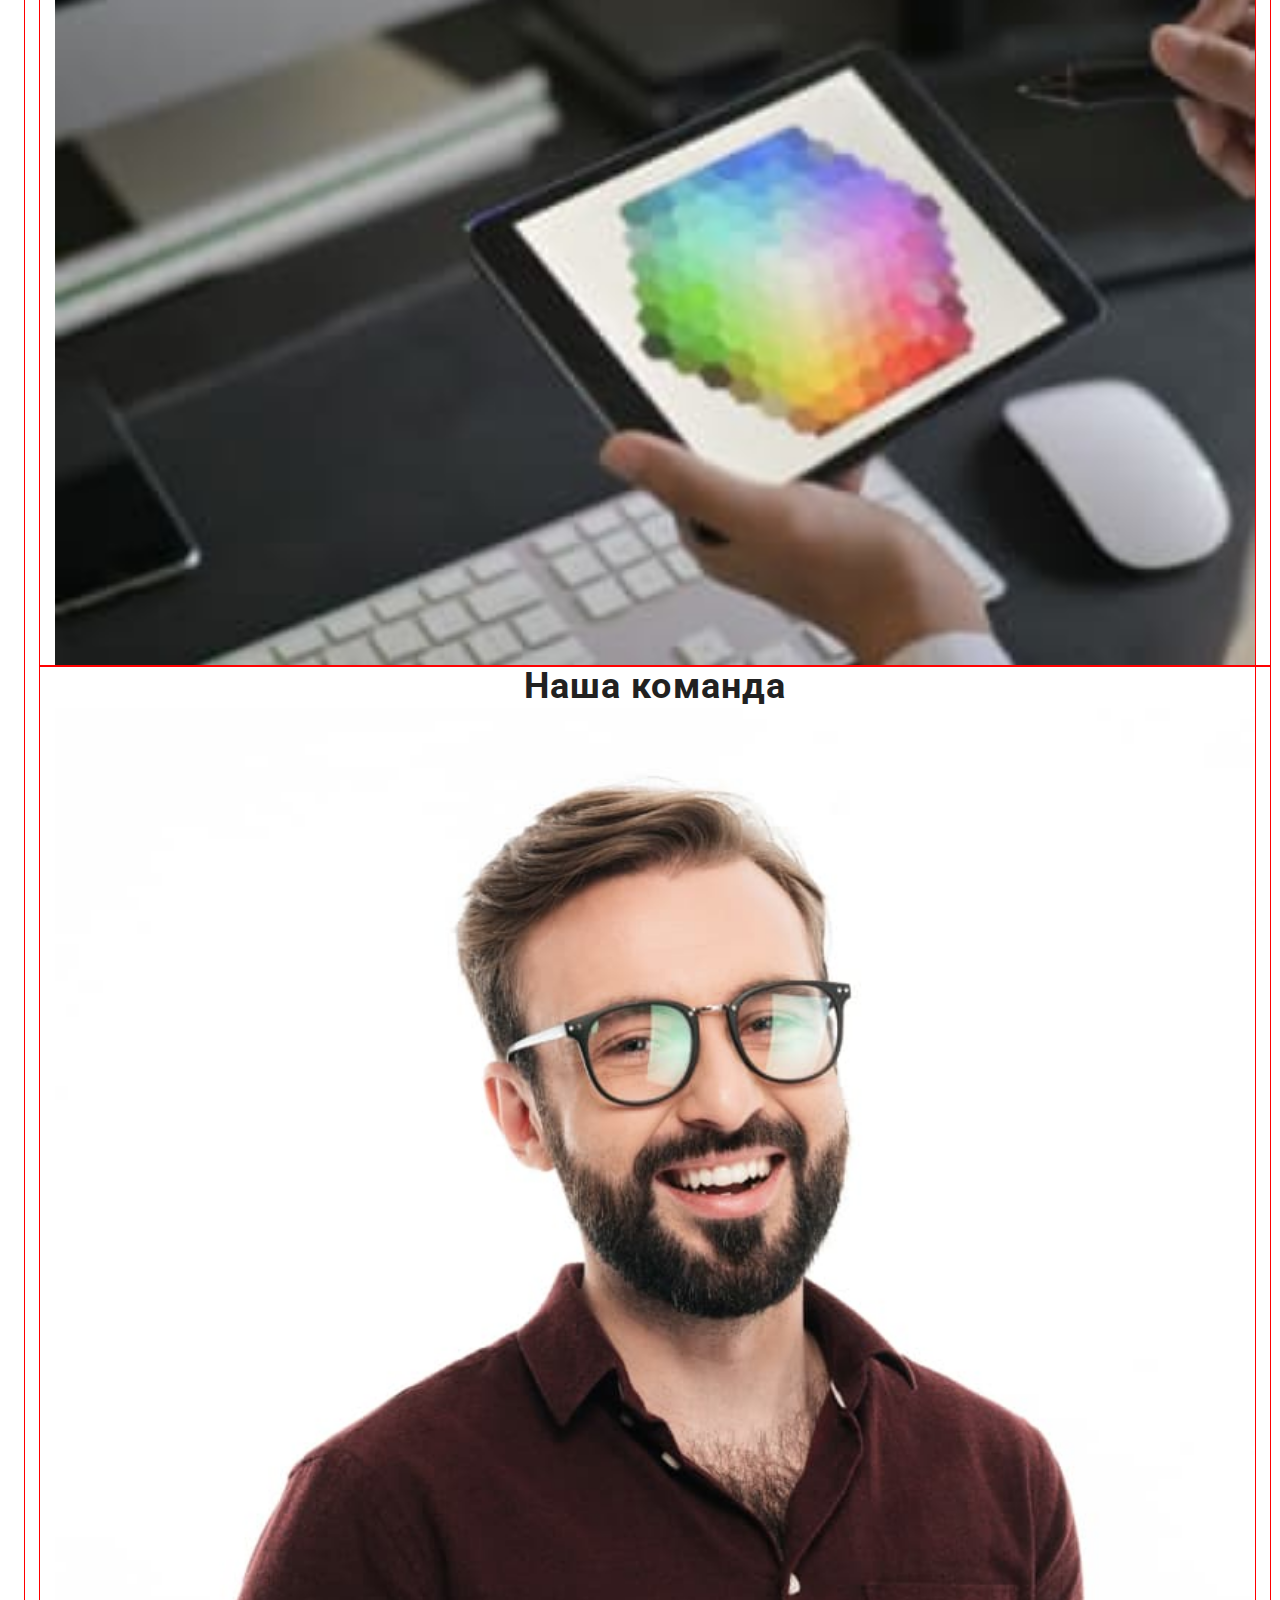
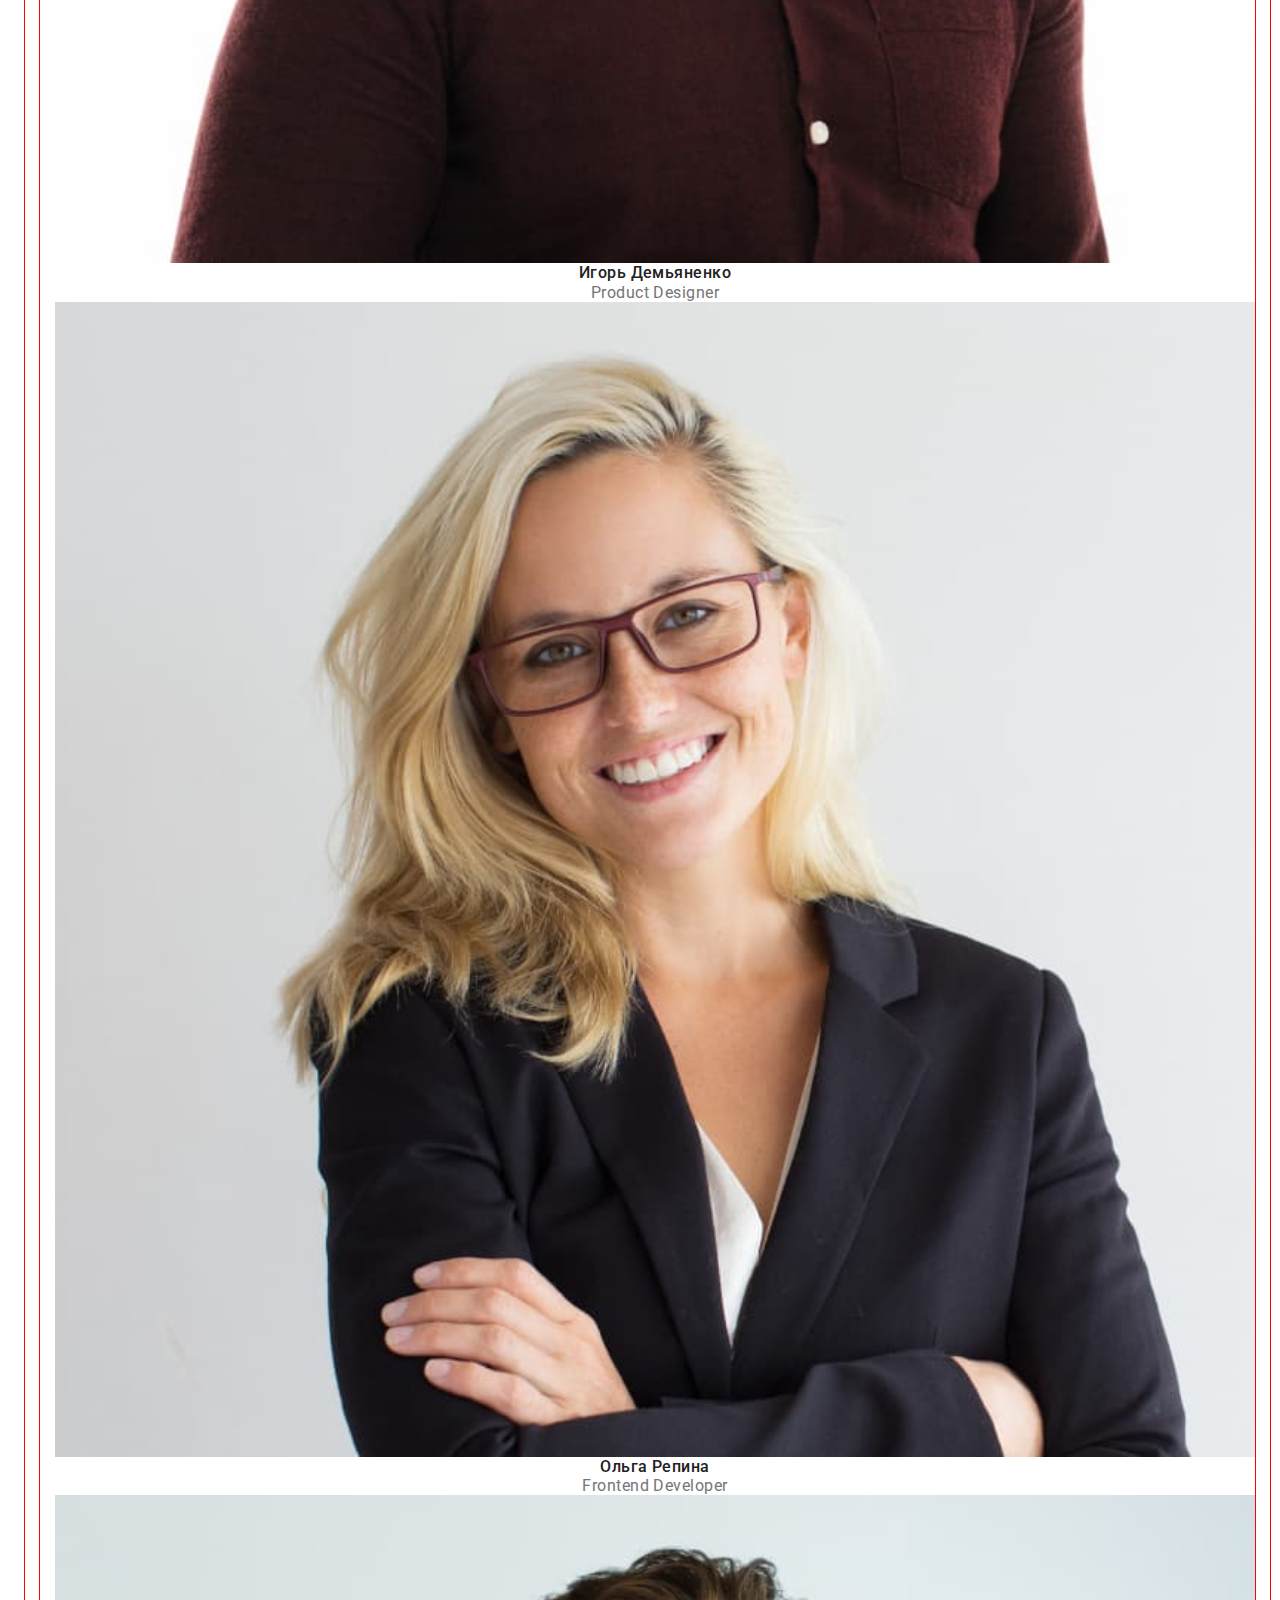
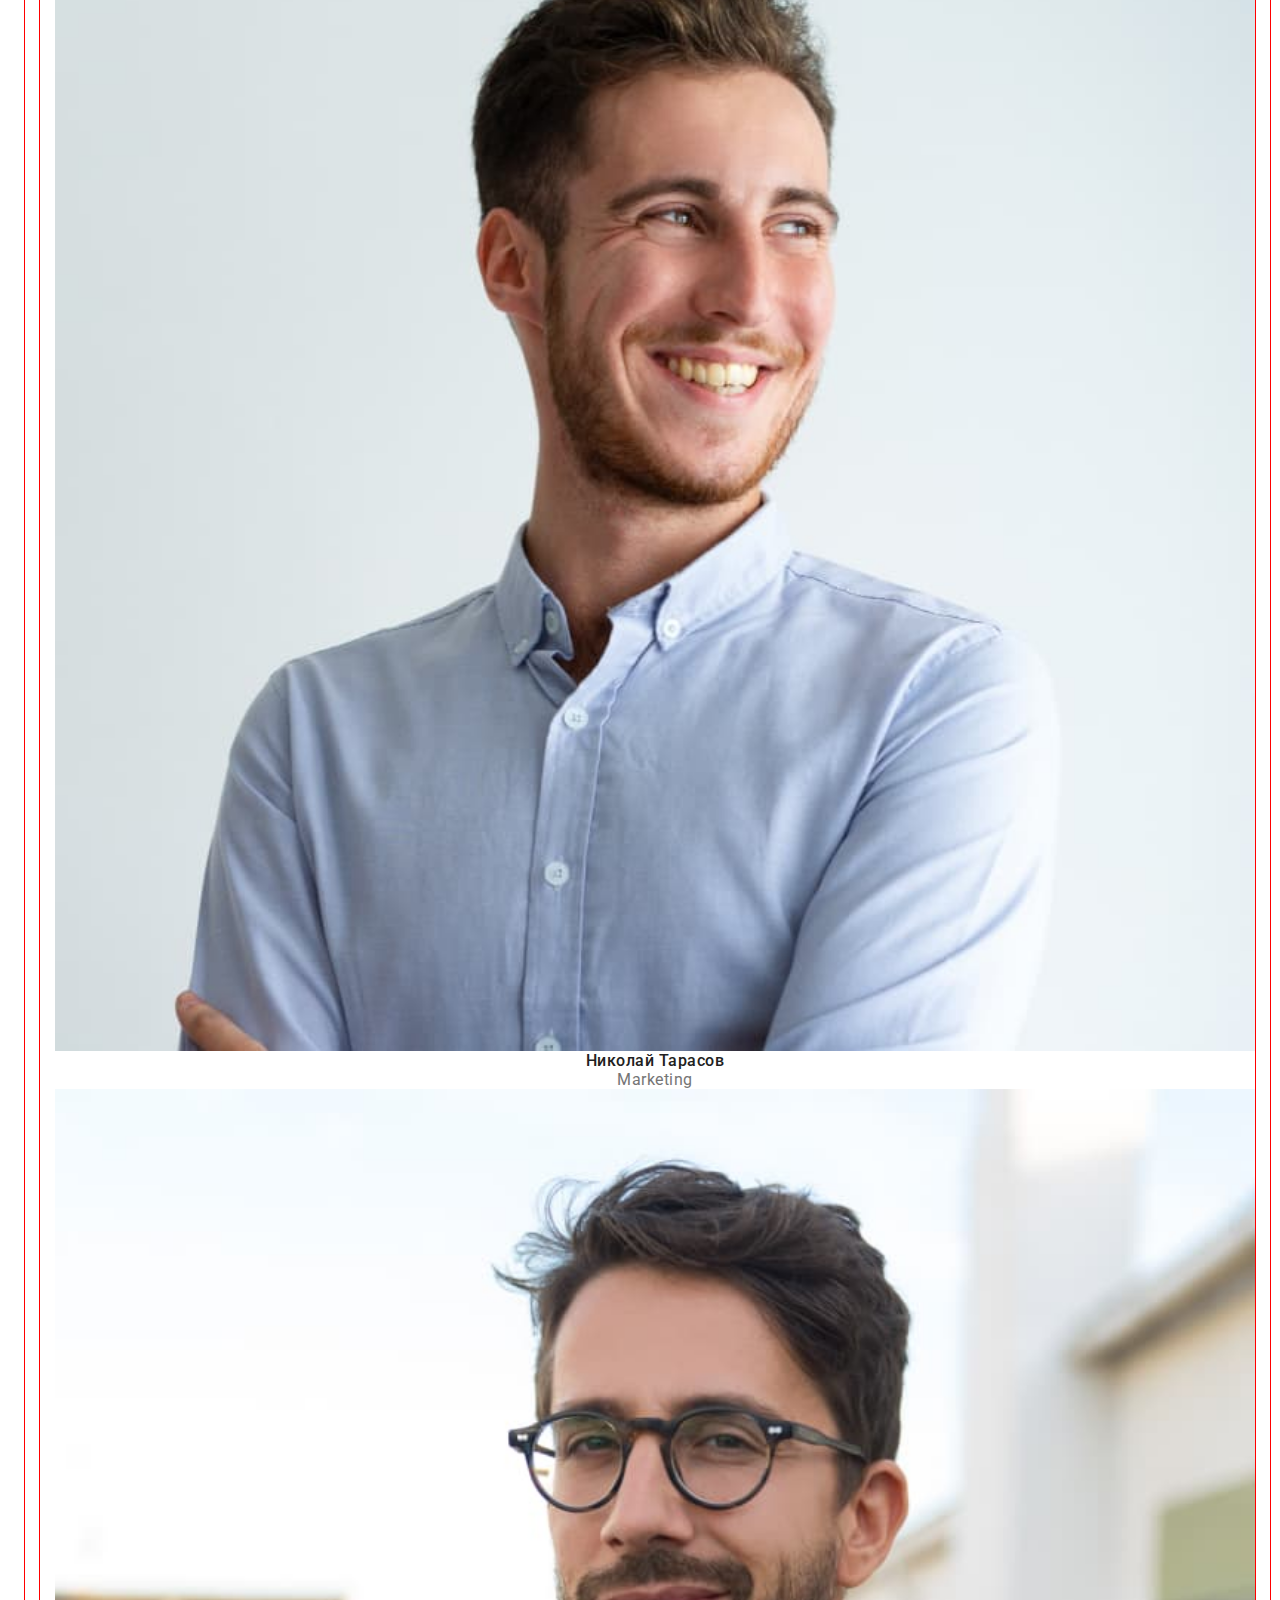
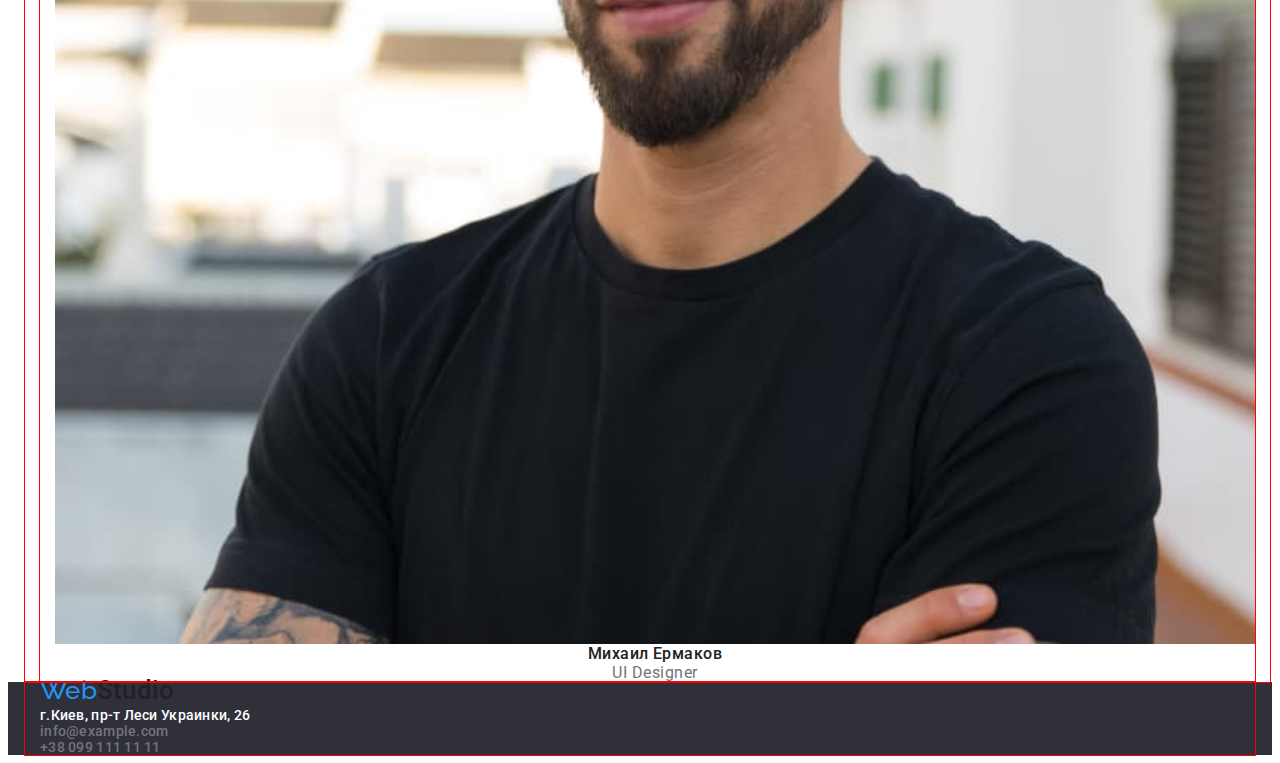
==== commit 6aa2ea6c: "second block" ====
--- a/index.html
+++ b/index.html
@@ -69,9 +69,9 @@
       </section>
       <!-- About -->
       <section class="about">
-        <div class="container">
+        <div class="container about-container">
         <h2 hidden>Наши сильные стороны</h2>
-        <ul class="about-list list">
+        <ul class="about-list list about-container-list">
           <li class="about-items">
             <h3 class="about-name">Внимание к деталям</h3>
             <p class="about-txt">
@@ -111,7 +111,7 @@
           <li class="wwd-items">
             <img
               src="images/box1.jpg"
-              alt="работа1"
+              alt="работа-1"
               width="370"
               height="294"
             />
@@ -119,7 +119,7 @@
           <li class="wwd-items">
             <img
               src="images/box2.jpg"
-              alt="работа2"
+              alt="работа-2"
               width="370"
               height="294"
             />
@@ -127,7 +127,7 @@
           <li class="wwd-items">
             <img
               src="images/box3.jpg"
-              alt="работа3"
+              alt="работа-3"
               width="370"
               height="294"
             />
--- a/css/style.css
+++ b/css/style.css
@@ -159,11 +159,9 @@
 
 /* hero */
 
-.hero {
-  height: 600px;
-}
 
 .hero-btn {
+  display: block;
   font: inherit;
   font-size: 16px;
   font-weight: 600;
@@ -171,14 +169,16 @@
   background: var(--accent-color);
   box-shadow: 0px 4px 4px rgba(0, 0, 0, 0.15);
   border-radius: 4px;
-  display: block;
   margin-left: auto;
   margin-right: auto;
   width: 200px;
   height: 50px;
-  border-radius: 4px;
   align-items: center;
-}
+
+}
+
+
+
 
 .hero-btn:hover,
 .hero-btn:focus {
@@ -202,6 +202,24 @@
   letter-spacing: 0.03em;
   color: var(--often-color);
 }
+
+.about-list {
+
+}
+
+.about-container-list {
+  display: flex;
+  margin-top: 94px;
+  margin-bottom: 94px;
+}
+
+.about-items {
+  width: 270px;
+  height: 101px;
+  margin: auto;
+}
+
+
 
 /* what we do */
 .wwd-name {
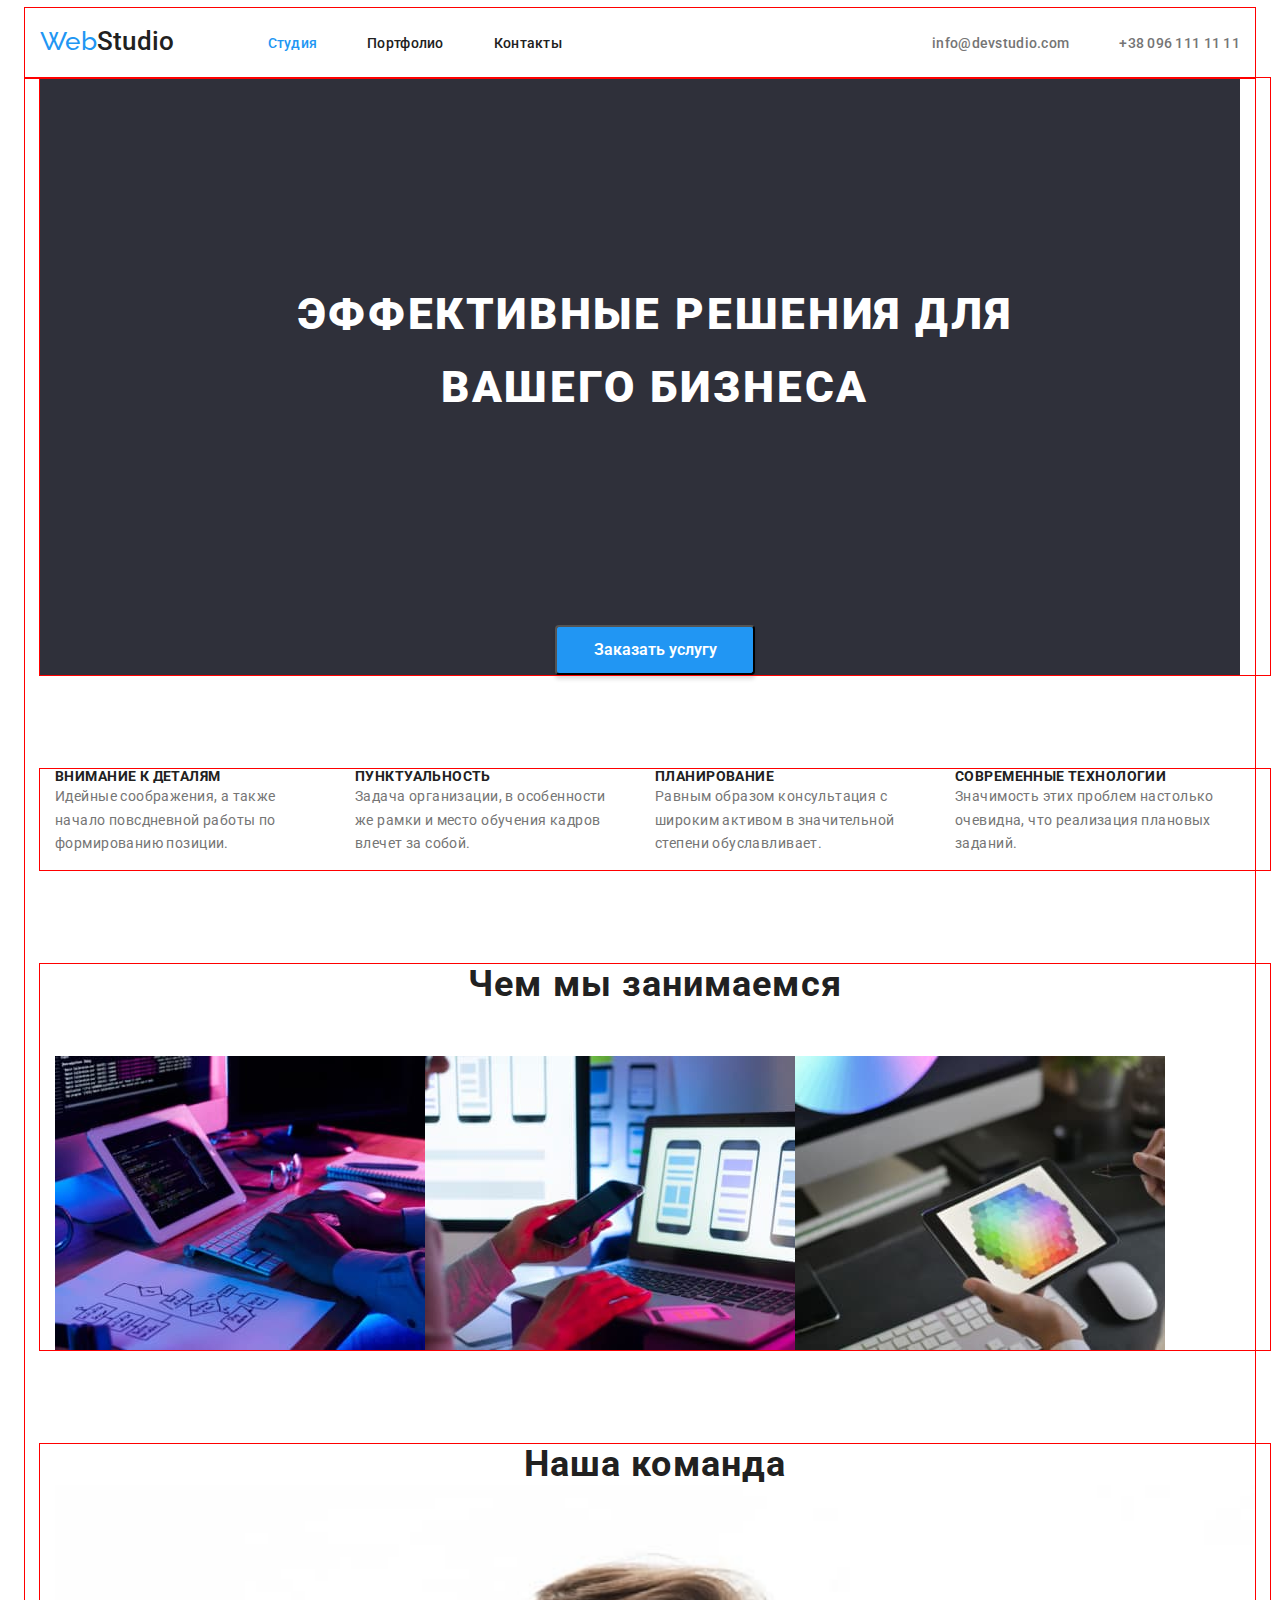
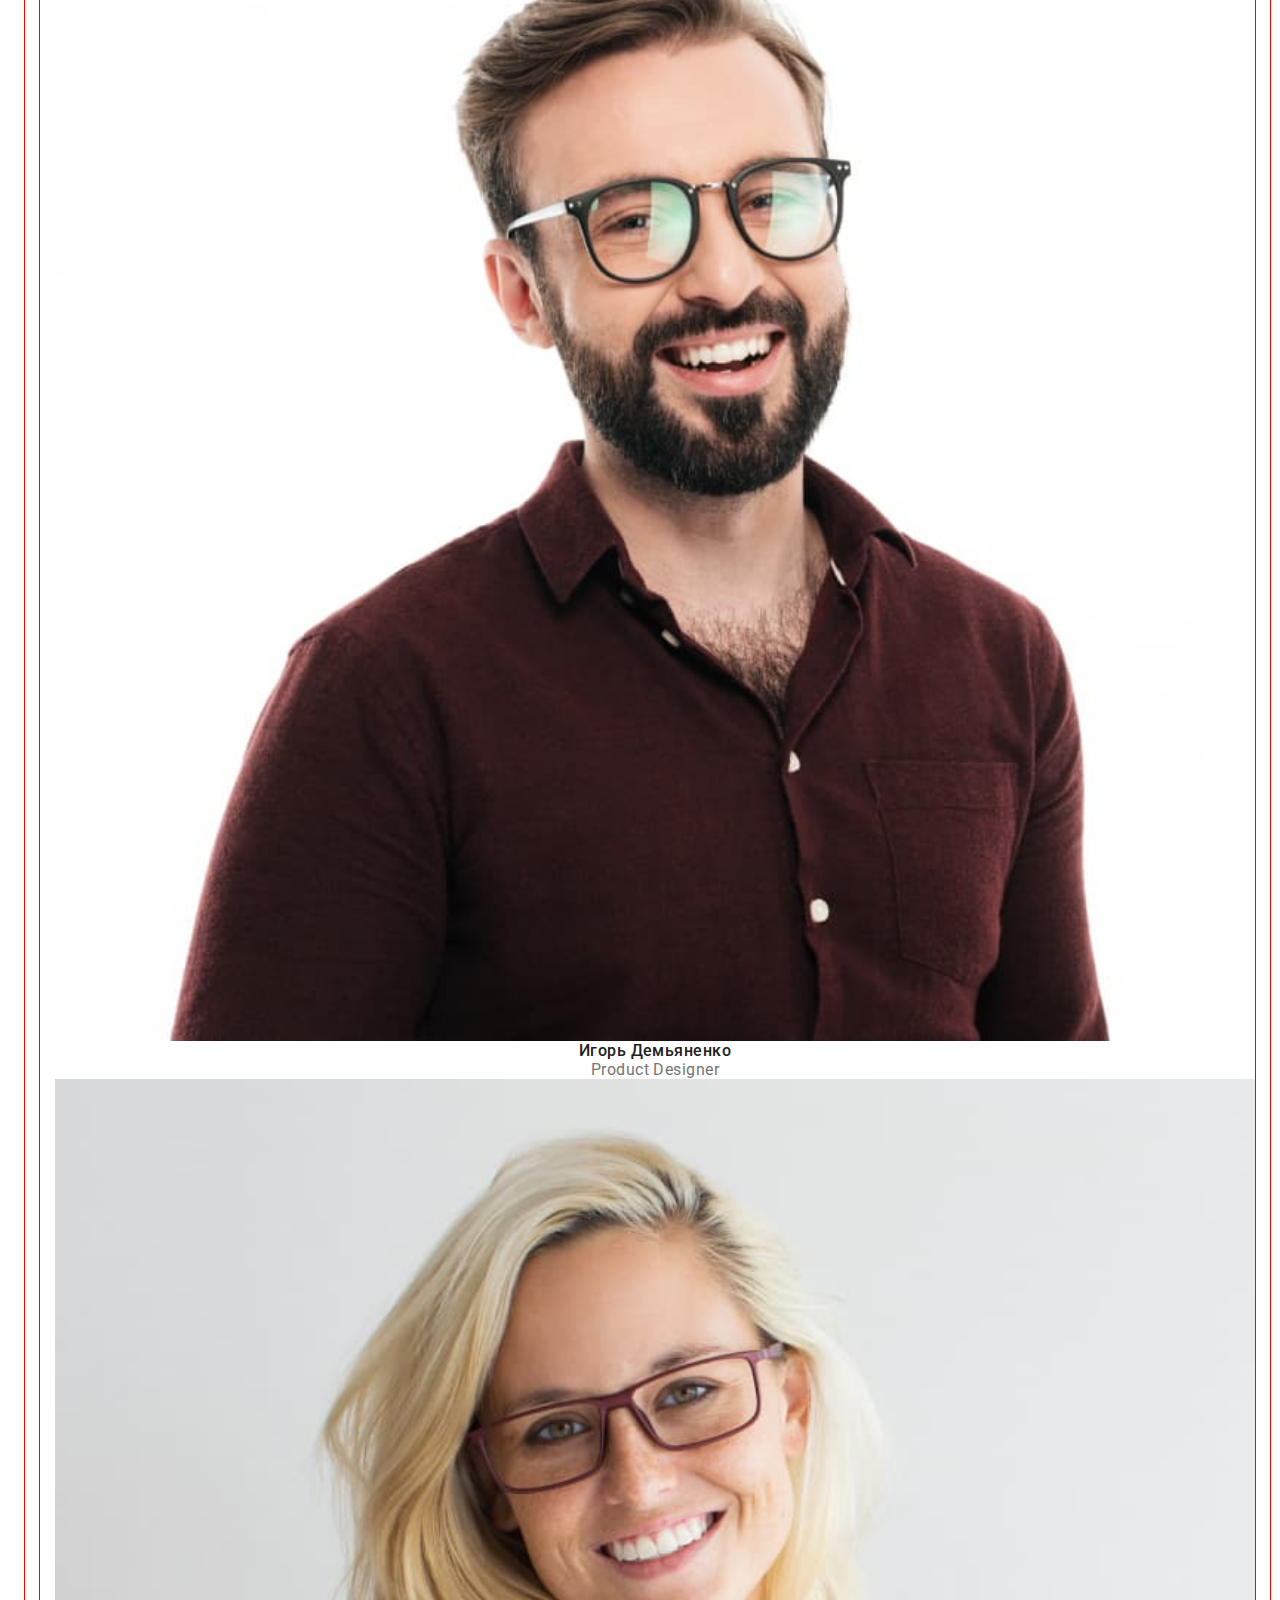
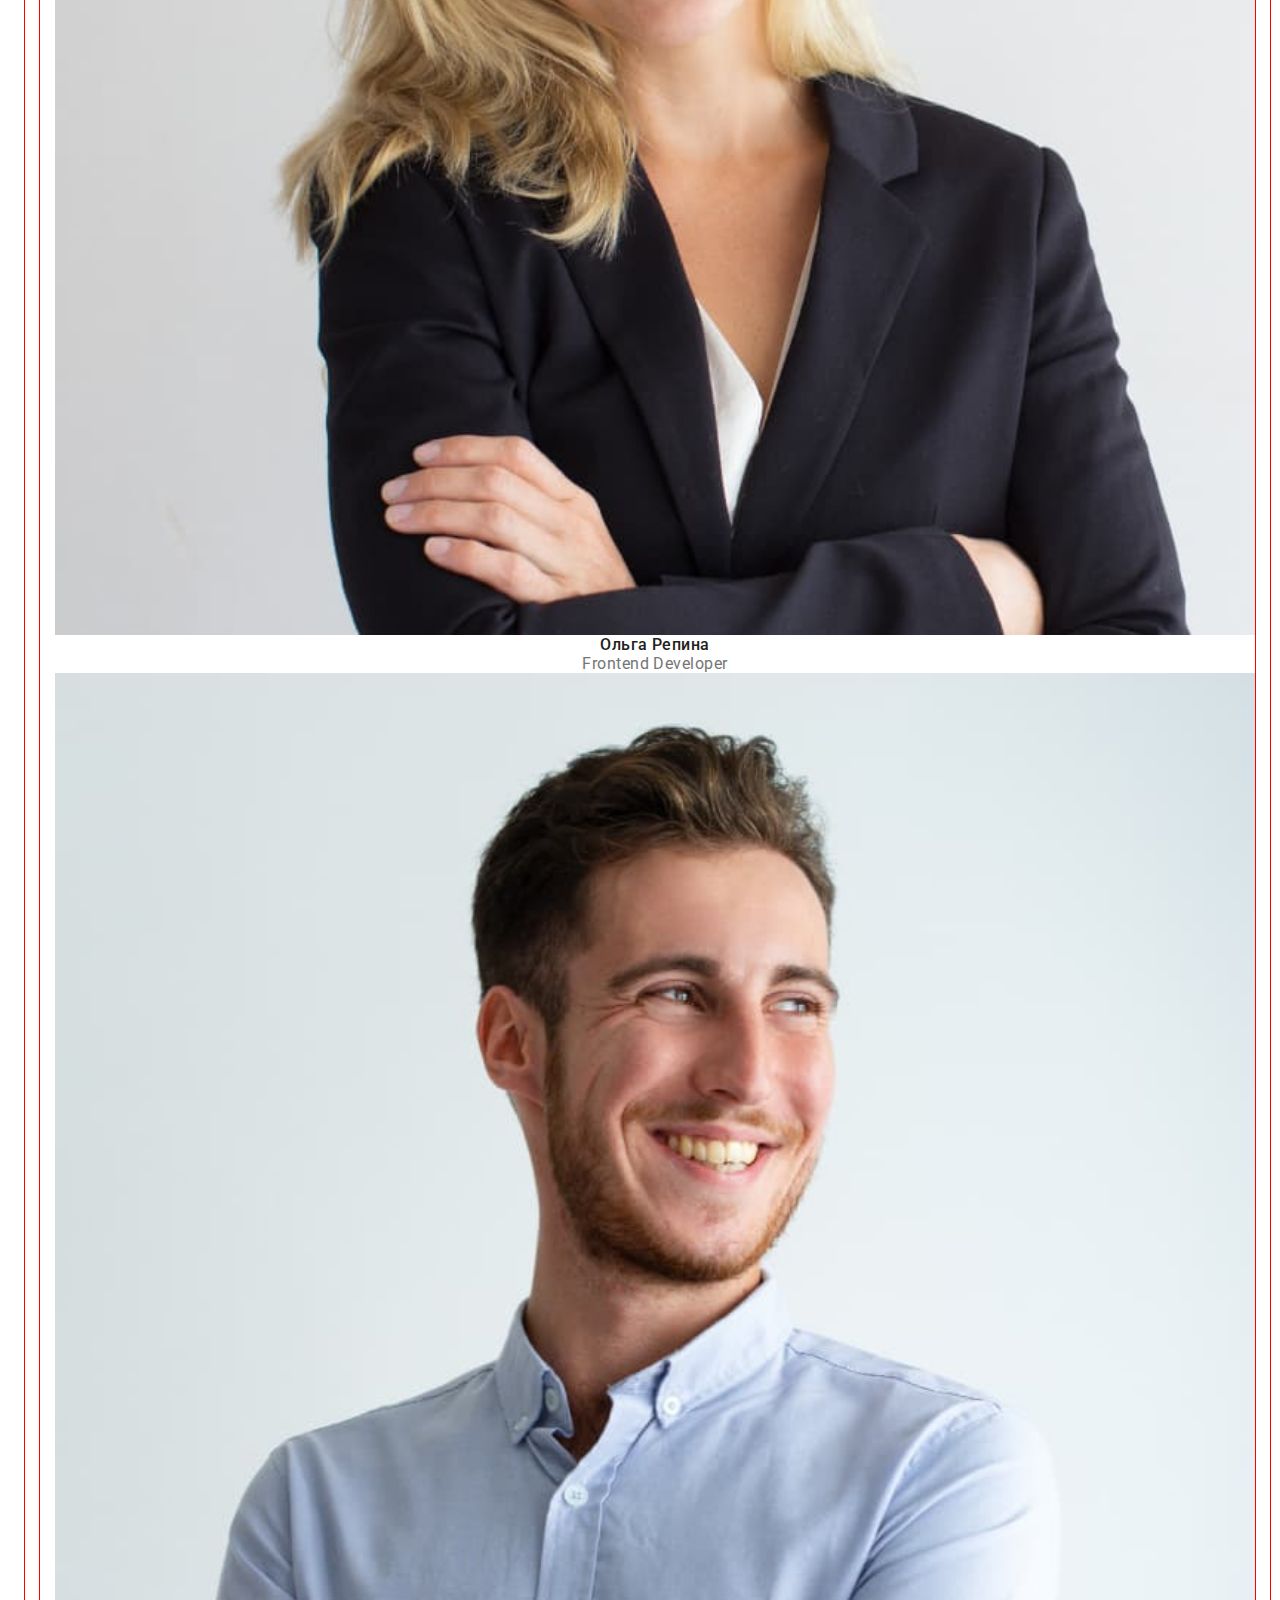
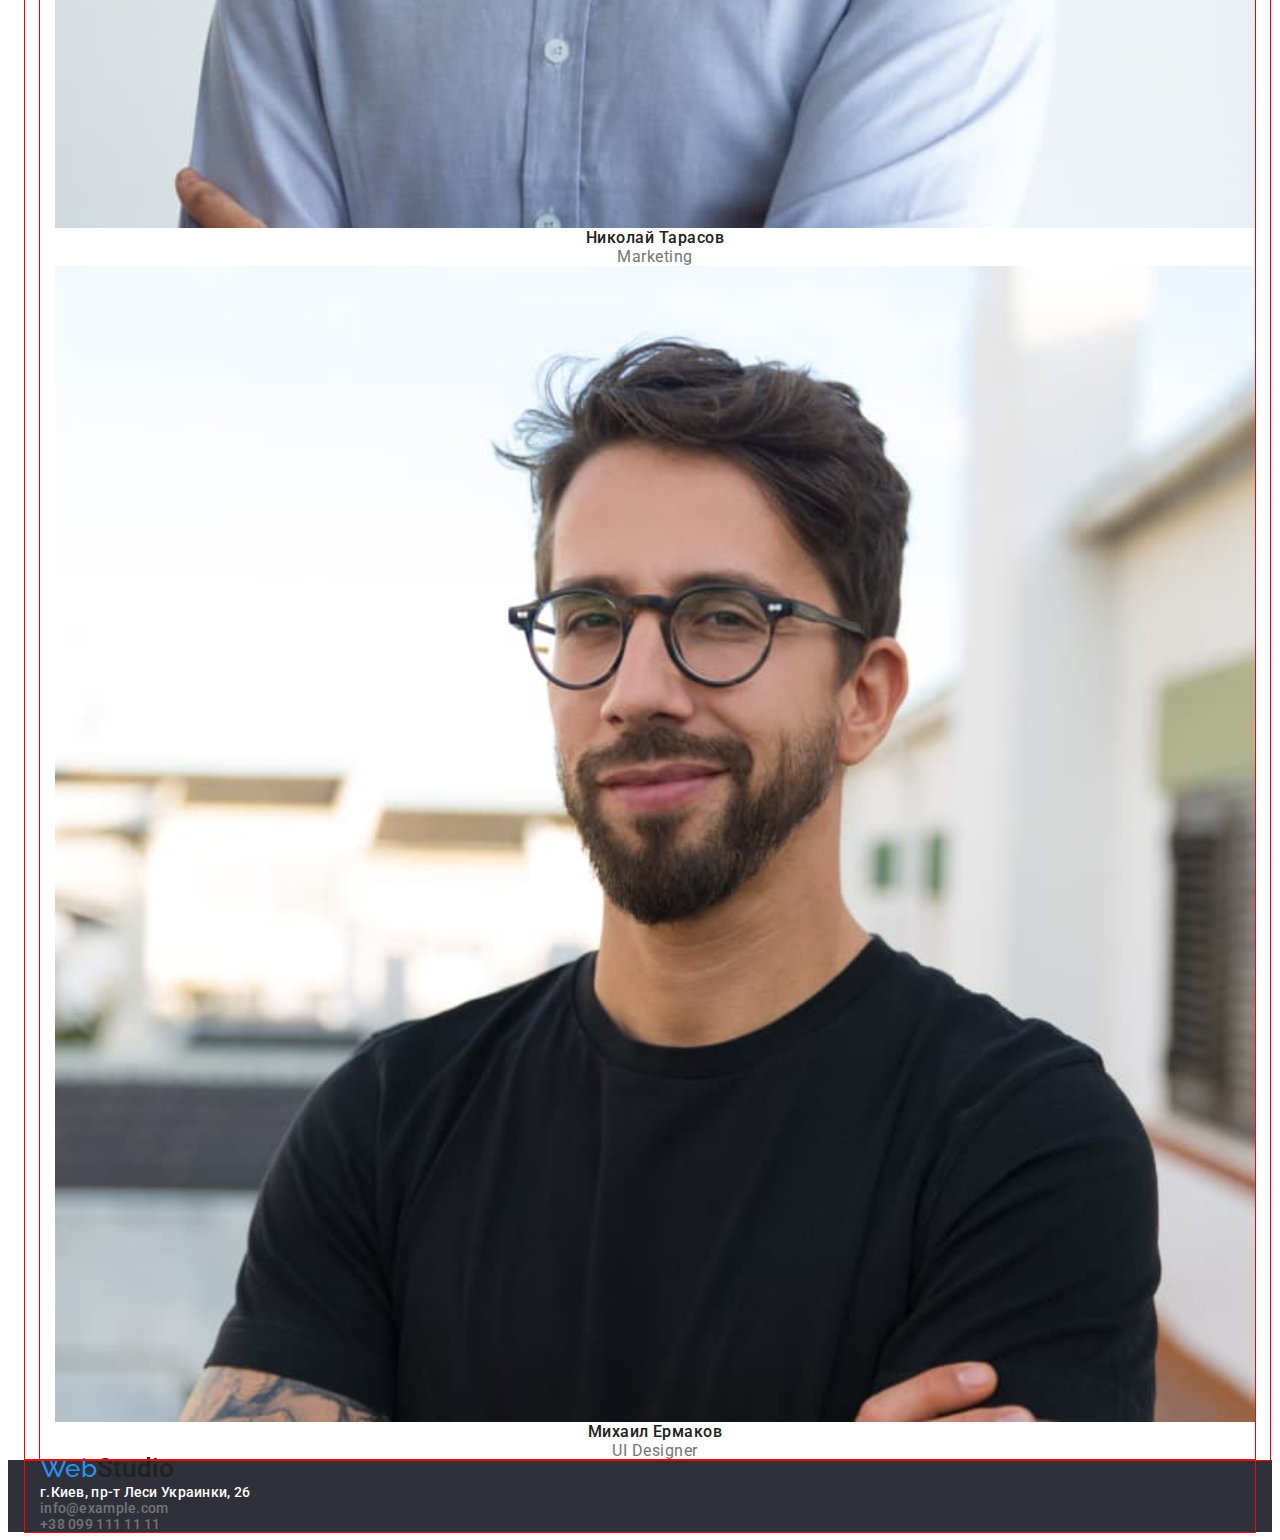
==== commit 201bd6a8: "section wwd" ====
--- a/index.html
+++ b/index.html
@@ -107,7 +107,7 @@
       <section class="what-we-do">
         <div class="container">
         <h2 class="wwd">Чем мы занимаемся</h2>
-        <ul class="wwd-list list">
+        <ul class="wwd-list list wwd-container">
           <li class="wwd-items">
             <img
               src="images/box1.jpg"
--- a/css/style.css
+++ b/css/style.css
@@ -211,12 +211,13 @@
   display: flex;
   margin-top: 94px;
   margin-bottom: 94px;
+  justify-content: space-between;
 }
 
 .about-items {
   width: 270px;
   height: 101px;
-  margin: auto;
+  padding-right: 30px;
 }
 
 
@@ -238,6 +239,22 @@
   line-height: 1.16;
   text-align: center;
   letter-spacing: 0.03em;
+}
+
+.wwd-container {
+  display: flex;
+  margin: auto;
+  margin-top: 50px;
+  margin-bottom: 94px;
+}
+
+.wwd-container:not(:last-child) {
+  padding-right: 30px;
+}
+
+.wwd-items {
+  width: 370px;
+  height: 294px;
 }
 /* Command */
 .command {
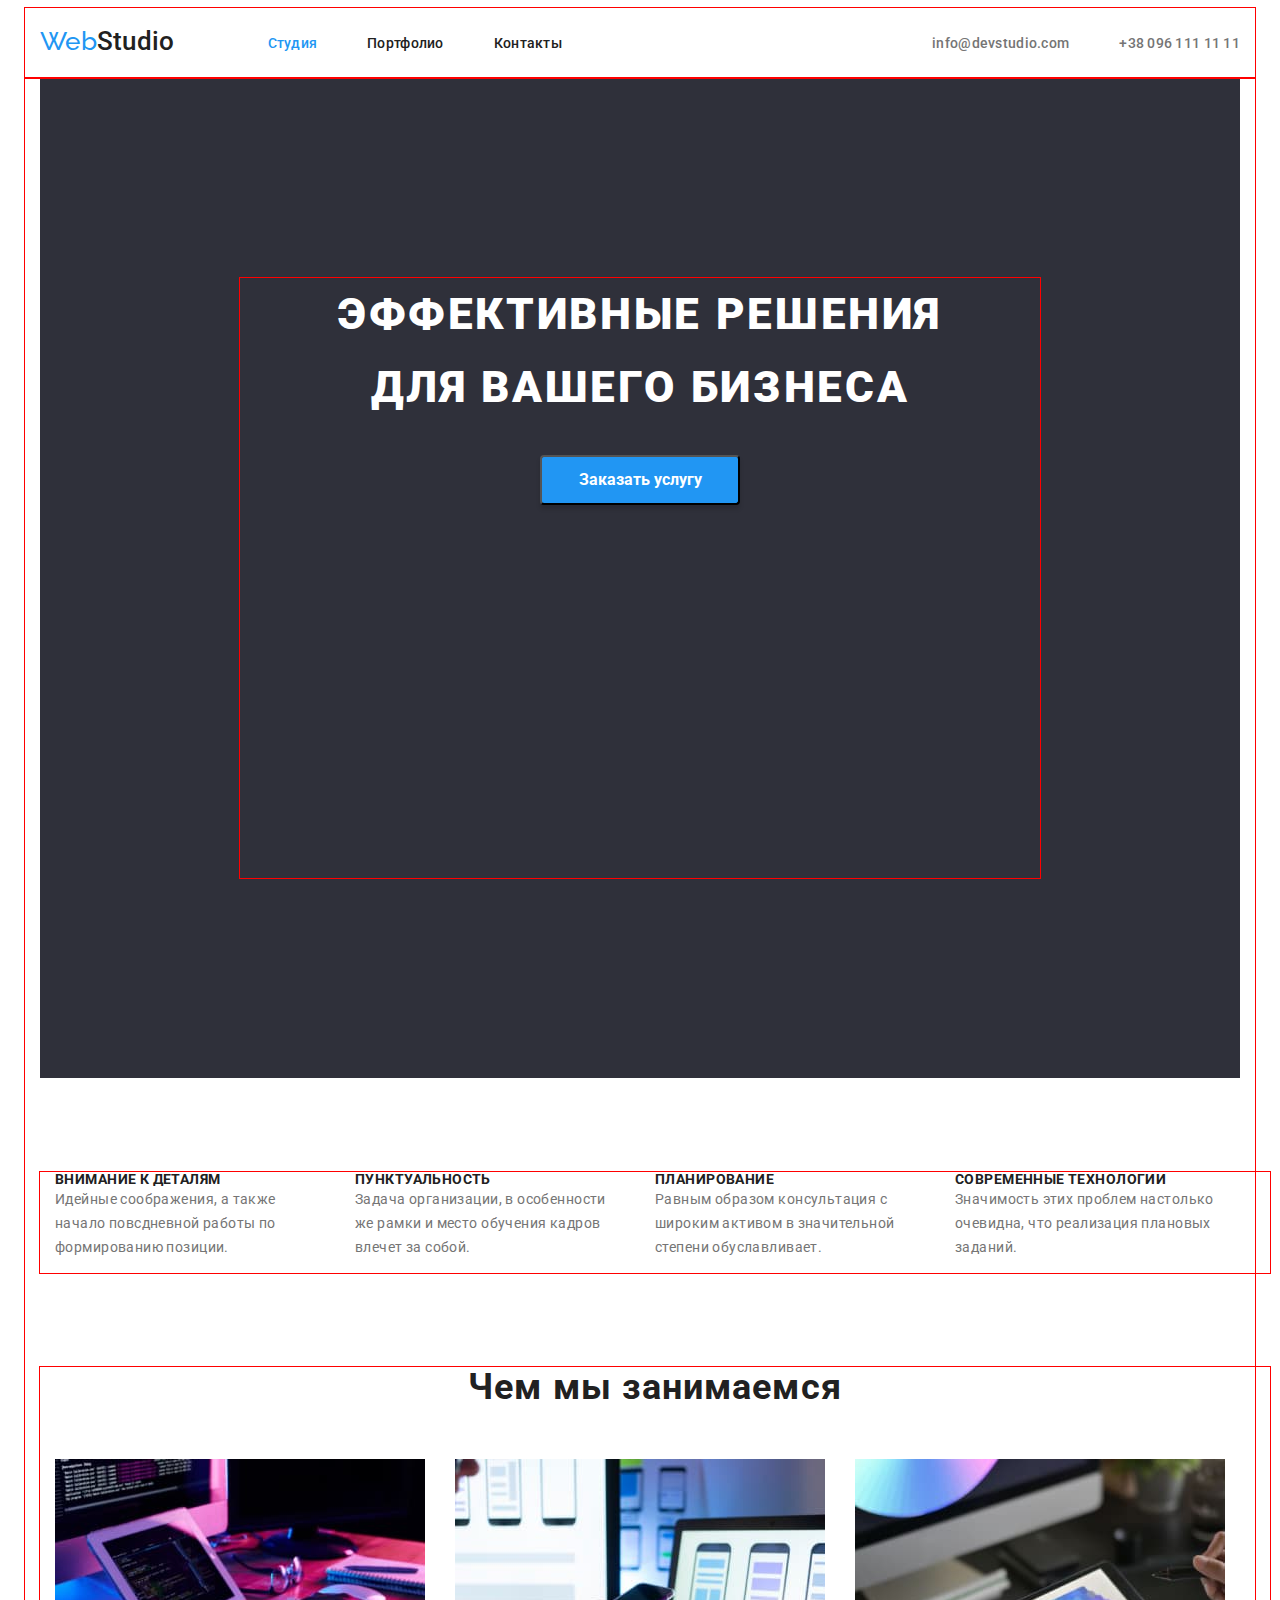
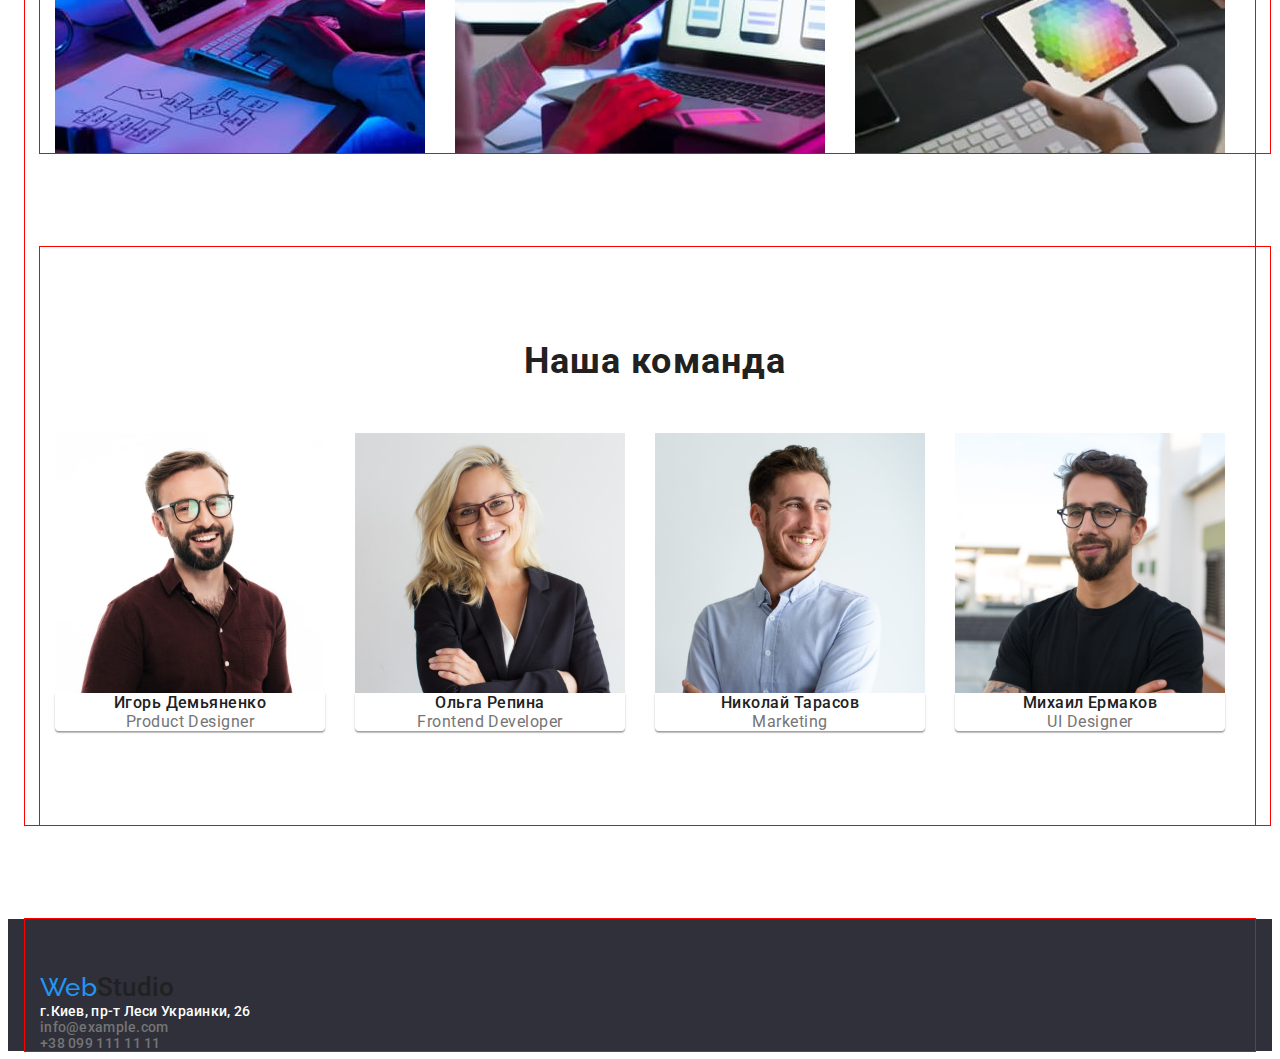
==== commit 4fc78088: "flex-boxes add" ====
--- a/index.html
+++ b/index.html
@@ -63,7 +63,7 @@
       <!-- Hero -->
       <section class="hero">
         <div class="container">
-        <h1 class="main-name">Эффективные решения для вашего бизнеса</h1>
+        <h1 class="main-name">Эффективные решения <br> для вашего бизнеса</h1>
         <button class="hero-btn" type="button">Заказать услугу</button>
         </div>
       </section>
@@ -107,8 +107,8 @@
       <section class="what-we-do">
         <div class="container">
         <h2 class="wwd">Чем мы занимаемся</h2>
-        <ul class="wwd-list list wwd-container">
-          <li class="wwd-items">
+        <ul class="wwd-list list wwd-container container-team">
+          <li class="wwd-items item">
             <img
               src="images/box1.jpg"
               alt="работа-1"
@@ -116,7 +116,7 @@
               height="294"
             />
           </li>
-          <li class="wwd-items">
+          <li class="wwd-items item">
             <img
               src="images/box2.jpg"
               alt="работа-2"
@@ -124,7 +124,7 @@
               height="294"
             />
           </li>
-          <li class="wwd-items">
+          <li class="wwd-items item">
             <img
               src="images/box3.jpg"
               alt="работа-3"
@@ -137,48 +137,56 @@
       </section>
       <!-- Our command -->
       <section class="section-command">
-        <div class="container">
+        <div class="container command-container">
         <h2 class="command">Наша команда</h2>
-        <ul class="list">
-          <li>
+        <ul class="list command-list">
+          <li class="command-item">
             <img
               src="images/img3.jpg"
               alt="Игорь Демьяненко"
               width="270"
               height="260"
             />
+            <div class="name-position">
             <h3 class="name">Игорь Демьяненко</h3>
             <p class="position" lang="en">Product Designer</p>
-          </li>
-          <li>
+          </div>
+          </li>
+          <li class="command-item">
             <img
               src="images/img1.jpg"
               alt="Ольга Репина"
               width="270"
               height="260"
             />
+            <div class="name-position">
             <h3 class="name">Ольга Репина</h3>
             <p class="position" lang="en">Frontend Developer</p>
-          </li>
-          <li>
+          </div>
+          </li>
+          <li class="command-item">
             <img
               src="images/img2.jpg"
               alt="Николай Тарасов"
               width="270"
               height="260"
             />
+            <div class="name-position">
             <h3 class="name">Николай Тарасов</h3>
             <p class="position" lang="en">Marketing</p>
-          </li>
-          <li>
+          </div>
+          </li>
+          <li class="command-item">
             <img
               src="images/img4.jpg"
               alt="Михаил Ермаков"
               width="270"
               height="260"
             />
+            <div class="name-position">
             <h3 class="name">Михаил Ермаков</h3>
             <p class="position" lang="en">UI Designer</p>
+          </div>
           </li>
         </ul>
         </div>
@@ -188,7 +196,7 @@
     <!-- Main end -->
     <!-- Footer -->
     <footer class="footer">
-      <div class="container">
+      <div class="container footer-container">
       <a class="link logo-st" href="./index.html"
         ><span class="logo">Web</span><span class="studio">Studio</span></a
       >
--- a/css/style.css
+++ b/css/style.css
@@ -65,6 +65,10 @@
   margin-right: 93px;
 }
 
+.footer-container {
+ padding-top: 60px;
+}
+
 .studio {
   font-size: 26px;
 }
@@ -101,6 +105,9 @@
 /* hero */
 .hero {
   background-color: var(--hero-color);
+  display: flex;
+  height: 600px;
+ padding: 200px;
 }
 
 .header-list-item:not(:last-child) {
@@ -144,6 +151,14 @@
   color: var(--accent-color);
 }
 
+/* Header Portfolio */
+  /* portfolio buttons */
+  .prt-buttons > .list{
+    display: flex;
+    justify-content: space-evenly;
+  }
+
+
 /* main */
 
 .main-name {
@@ -154,31 +169,40 @@
   letter-spacing: 0.06em;
   text-transform: uppercase;
   color: var(--white-color);
-  padding: 200px;
+  margin-bottom: 30px;
+  
+}
+
+.main-prt {
+  margin-top: 94px;
+  
+}
+
+.main-list-prt {
+  display: flex;
+  justify-content: space-between;
+  flex-wrap: wrap;
 }
 
 /* hero */
-
 
 .hero-btn {
   display: block;
   font: inherit;
+  text-align: center;
   font-size: 16px;
-  font-weight: 600;
+  font-weight: 700;
   color: var(--white-color);
   background: var(--accent-color);
   box-shadow: 0px 4px 4px rgba(0, 0, 0, 0.15);
   border-radius: 4px;
   margin-left: auto;
   margin-right: auto;
-  width: 200px;
+  padding: 10px;
+  min-width: 200px;
   height: 50px;
-  align-items: center;
-
-}
-
-
-
+  align-items: flex-start;
+}
 
 .hero-btn:hover,
 .hero-btn:focus {
@@ -186,6 +210,7 @@
 }
 
 /* about */
+
 .about-name {
   font-weight: 700;
   font-size: 14px;
@@ -204,7 +229,7 @@
 }
 
 .about-list {
-
+  align-items: center;
 }
 
 .about-container-list {
@@ -212,6 +237,7 @@
   margin-top: 94px;
   margin-bottom: 94px;
   justify-content: space-between;
+  flex-basis: 270px;
 }
 
 .about-items {
@@ -220,9 +246,8 @@
   padding-right: 30px;
 }
 
-
-
 /* what we do */
+
 .wwd-name {
   font-weight: 700;
   font-size: 36px;
@@ -256,6 +281,10 @@
   width: 370px;
   height: 294px;
 }
+
+.container-team > .item:not(:last-child) {
+  margin-right: 30px;
+}
 /* Command */
 .command {
   font-weight: 700;
@@ -264,8 +293,30 @@
   text-align: center;
   letter-spacing: 0.03em;
   color: var(--nav-txt-cl);
-}
-/* footer */
+  align-items: center;
+  padding-bottom: 50px;
+  padding-top: 94px;
+}
+
+.command-container {
+  margin-top: 94px;
+  margin-bottom: 94px;
+  
+}
+
+.command-list {
+  display: flex;
+  padding-bottom: 94px;
+}
+.comand-item {
+  margin-bottom: 108px;
+}
+
+.command-item:not(:last-child) {
+  margin-right: 30px;
+}
+
+/* name */
 .name {
   font-weight: 500;
   font-size: 16px;
@@ -284,6 +335,13 @@
   color: var(--often-color);
 }
 
+.name-position {
+  background: var(--white-color);
+/* material shadow v1 */
+box-shadow: 0px 1px 3px rgba(0, 0, 0, 0.12), 0px 1px 1px rgba(0, 0, 0, 0.14), 0px 2px 1px rgba(0, 0, 0, 0.2);
+border-radius: 0px 0px 4px 4px;
+}
+
 .prt-btn {
   font-weight: 500;
   font-size: 16px;
@@ -292,6 +350,11 @@
   letter-spacing: 0.03em;
   color: var(--nav-txt-cl);
   font-family: inherit;
+}
+/* footer */
+.footer-container {
+  display: block;
+
 }
 
 .button.current {
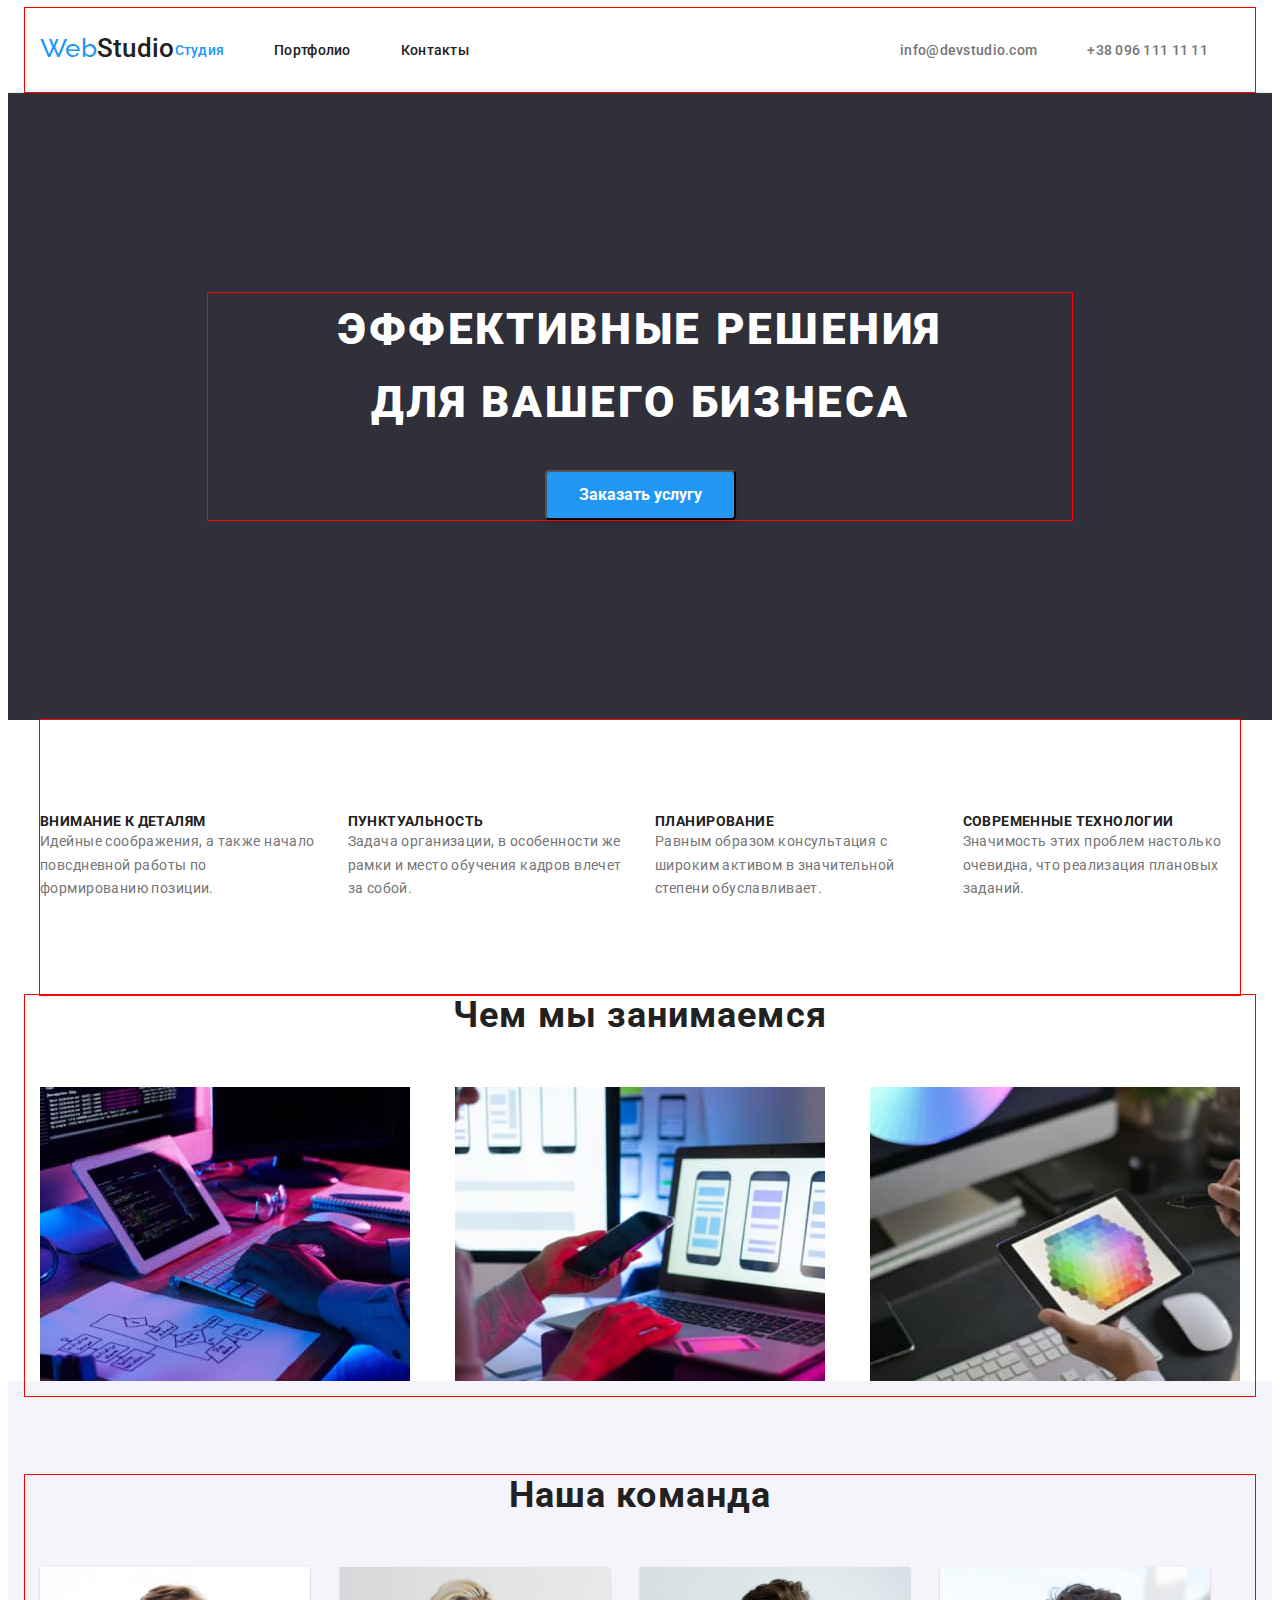
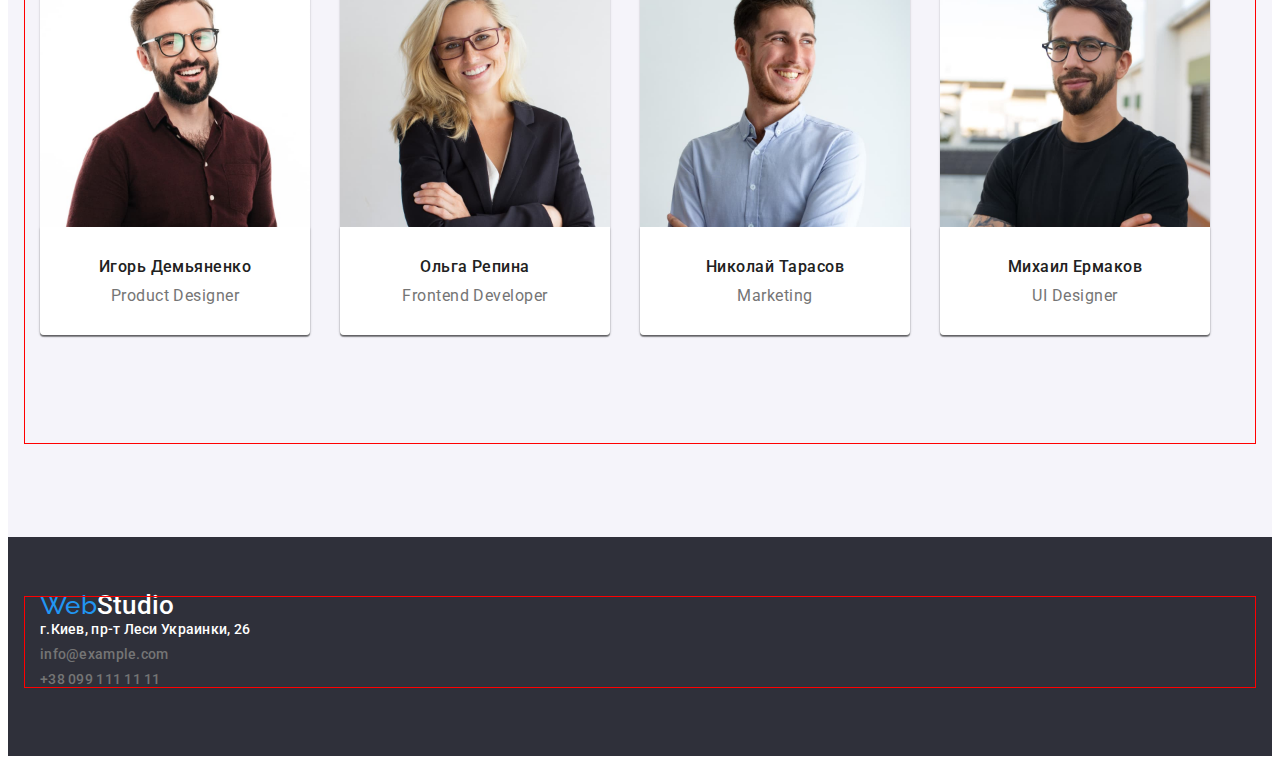
==== commit d2bb0108: "попроака 3 дз по разметке" ====
--- a/index.html
+++ b/index.html
@@ -59,7 +59,7 @@
     <!-- Header end -->
     <!-- Main stat -->
     <main class="main">
-      <div class="container">
+      
       <!-- Hero -->
       <section class="hero">
         <div class="container">
@@ -68,8 +68,7 @@
         </div>
       </section>
       <!-- About -->
-      <section class="about">
-        <div class="container about-container">
+      <section class="about container">
         <h2 hidden>Наши сильные стороны</h2>
         <ul class="about-list list about-container-list">
           <li class="about-items">
@@ -101,7 +100,6 @@
             </p>
           </li>
         </ul>
-        </div>
       </section>
       <!-- What we do -->
       <section class="what-we-do">
@@ -191,14 +189,14 @@
         </ul>
         </div>
       </section>
-    </div>
+  
     </main>
     <!-- Main end -->
     <!-- Footer -->
     <footer class="footer">
       <div class="container footer-container">
       <a class="link logo-st" href="./index.html"
-        ><span class="logo">Web</span><span class="studio">Studio</span></a
+        ><span class="logo">Web</span><span class="studio footer-studio">Studio</span></a
       >
       <address>
         <ul class="contacts-footer list">
--- a/css/style.css
+++ b/css/style.css
@@ -62,11 +62,6 @@
 .logo-st {
   color: var(--nav-txt-cl);
   font-size: 26px;
-  margin-right: 93px;
-}
-
-.footer-container {
- padding-top: 60px;
 }
 
 .studio {
@@ -75,6 +70,10 @@
 
 .footer > .logo-st {
   color: var(--white-color);
+}
+
+.footer-studio {
+  color: var(--white-color)
 }
 
 .header-nav {
@@ -85,9 +84,14 @@
   color: var(--nav-txt-cl);
 }
 
+.header {
+  border-bottom: 1px solid #ececec;
+}
+
 .header-list {
   display: flex;
 }
+
 
 .header-list-contact {
   display: flex;
@@ -102,16 +106,14 @@
 .header-link:focus {
   color: var(--accent-color);
 }
-/* hero */
-.hero {
-  background-color: var(--hero-color);
-  display: flex;
-  height: 600px;
- padding: 200px;
-}
+
 
 .header-list-item:not(:last-child) {
   margin-right: 50px;
+}
+
+.header-list-contact {
+  padding: 32px;
 }
 
 .header-contact-item,
@@ -132,16 +134,18 @@
 }
 
 .header-link {
-  padding-top: 25px;
-  padding-bottom: 25px;
-}
-
+  padding-top: 32px;
+  padding-bottom: 32px;
+}
+
+/* contacts */
 .contacts {
   margin-left: auto;
 }
 
 .contacts-footer-item {
   color: var(--white-color);
+  margin-bottom: 9px;
 }
 
 .header-contact-item:hover,
@@ -155,7 +159,8 @@
   /* portfolio buttons */
   .prt-buttons > .list{
     display: flex;
-    justify-content: space-evenly;
+    justify-content: center;
+    margin-bottom: 50px;
   }
 
 
@@ -173,18 +178,37 @@
   
 }
 
-.main-prt {
-  margin-top: 94px;
-  
-}
+.main-prt-sect {
+padding-top: 94px;
+padding-bottom: 94px;
+}
+
 
 .main-list-prt {
   display: flex;
-  justify-content: space-between;
   flex-wrap: wrap;
-}
-
+  margin: -15px;
+}
+
+.main-prt-item {
+  box-sizing: border-box;
+  border: 1px solid #EEEEEE;
+  background-color: var(--white-color);
+  margin: 15px;
+  width: calc(100% / 3 -30px);
+}
+
+
+.item-group {
+  padding: 20px 24px;
+}
 /* hero */
+
+.hero {
+  background-color: var(--hero-color);
+  display: flex;
+  padding: 200px;
+}
 
 .hero-btn {
   display: block;
@@ -198,8 +222,7 @@
   border-radius: 4px;
   margin-left: auto;
   margin-right: auto;
-  padding: 10px;
-  min-width: 200px;
+  padding: 10px 32px;
   height: 50px;
   align-items: flex-start;
 }
@@ -209,7 +232,14 @@
   background: var(--btn-hover);
 }
 
+.button-prt:not(:last-child) {
+  margin-right: 8px;
+}
 /* about */
+
+.about {
+  padding: 94px 0px;
+}
 
 .about-name {
   font-weight: 700;
@@ -234,16 +264,13 @@
 
 .about-container-list {
   display: flex;
-  margin-top: 94px;
-  margin-bottom: 94px;
-  justify-content: space-between;
   flex-basis: 270px;
+  margin: -15px;
 }
 
 .about-items {
-  width: 270px;
-  height: 101px;
-  padding-right: 30px;
+  width: calc(100% / 4 - 30px);
+  margin: 15px;
 }
 
 /* what we do */
@@ -264,13 +291,12 @@
   line-height: 1.16;
   text-align: center;
   letter-spacing: 0.03em;
+  margin-bottom: 50px;
 }
 
 .wwd-container {
   display: flex;
-  margin: auto;
-  margin-top: 50px;
-  margin-bottom: 94px;
+  margin: -15px;
 }
 
 .wwd-container:not(:last-child) {
@@ -280,6 +306,7 @@
 .wwd-items {
   width: 370px;
   height: 294px;
+  margin: 15px;
 }
 
 .container-team > .item:not(:last-child) {
@@ -294,26 +321,28 @@
   letter-spacing: 0.03em;
   color: var(--nav-txt-cl);
   align-items: center;
-  padding-bottom: 50px;
-  padding-top: 94px;
-}
-
-.command-container {
-  margin-top: 94px;
-  margin-bottom: 94px;
-  
-}
+  margin-bottom: 50px;
+}
+
 
 .command-list {
   display: flex;
-  padding-bottom: 94px;
-}
-.comand-item {
+}
+.command-item {
   margin-bottom: 108px;
+  background: var(--white-color);
+  /* material shadow v1 */
+  box-shadow: 0px 1px 3px rgba(0, 0, 0, 0.12), 0px 1px 1px rgba(0, 0, 0, 0.14), 0px 2px 1px rgba(0, 0, 0, 0.2);
+  border-radius: 0px 0px 4px 4px;
 }
 
 .command-item:not(:last-child) {
   margin-right: 30px;
+}
+
+.section-command {
+  padding: 94px 0px;
+  background-color: #F5F4FA;
 }
 
 /* name */
@@ -324,6 +353,7 @@
   text-align: center;
   letter-spacing: 0.03em;
   color: var(--nav-txt-cl);
+  margin-bottom: 10px;
 }
 
 .position {
@@ -340,6 +370,7 @@
 /* material shadow v1 */
 box-shadow: 0px 1px 3px rgba(0, 0, 0, 0.12), 0px 1px 1px rgba(0, 0, 0, 0.14), 0px 2px 1px rgba(0, 0, 0, 0.2);
 border-radius: 0px 0px 4px 4px;
+padding: 30px 0px;
 }
 
 .prt-btn {
@@ -350,11 +381,13 @@
   letter-spacing: 0.03em;
   color: var(--nav-txt-cl);
   font-family: inherit;
+  border: none;
+  padding: 6px 22px;
+  border-radius: 4px;
 }
 /* footer */
 .footer-container {
   display: block;
-
 }
 
 .button.current {
@@ -401,4 +434,5 @@
 
 .footer {
   background-color: var(--hero-color);
-}
+  padding: 60px 0px;
+}
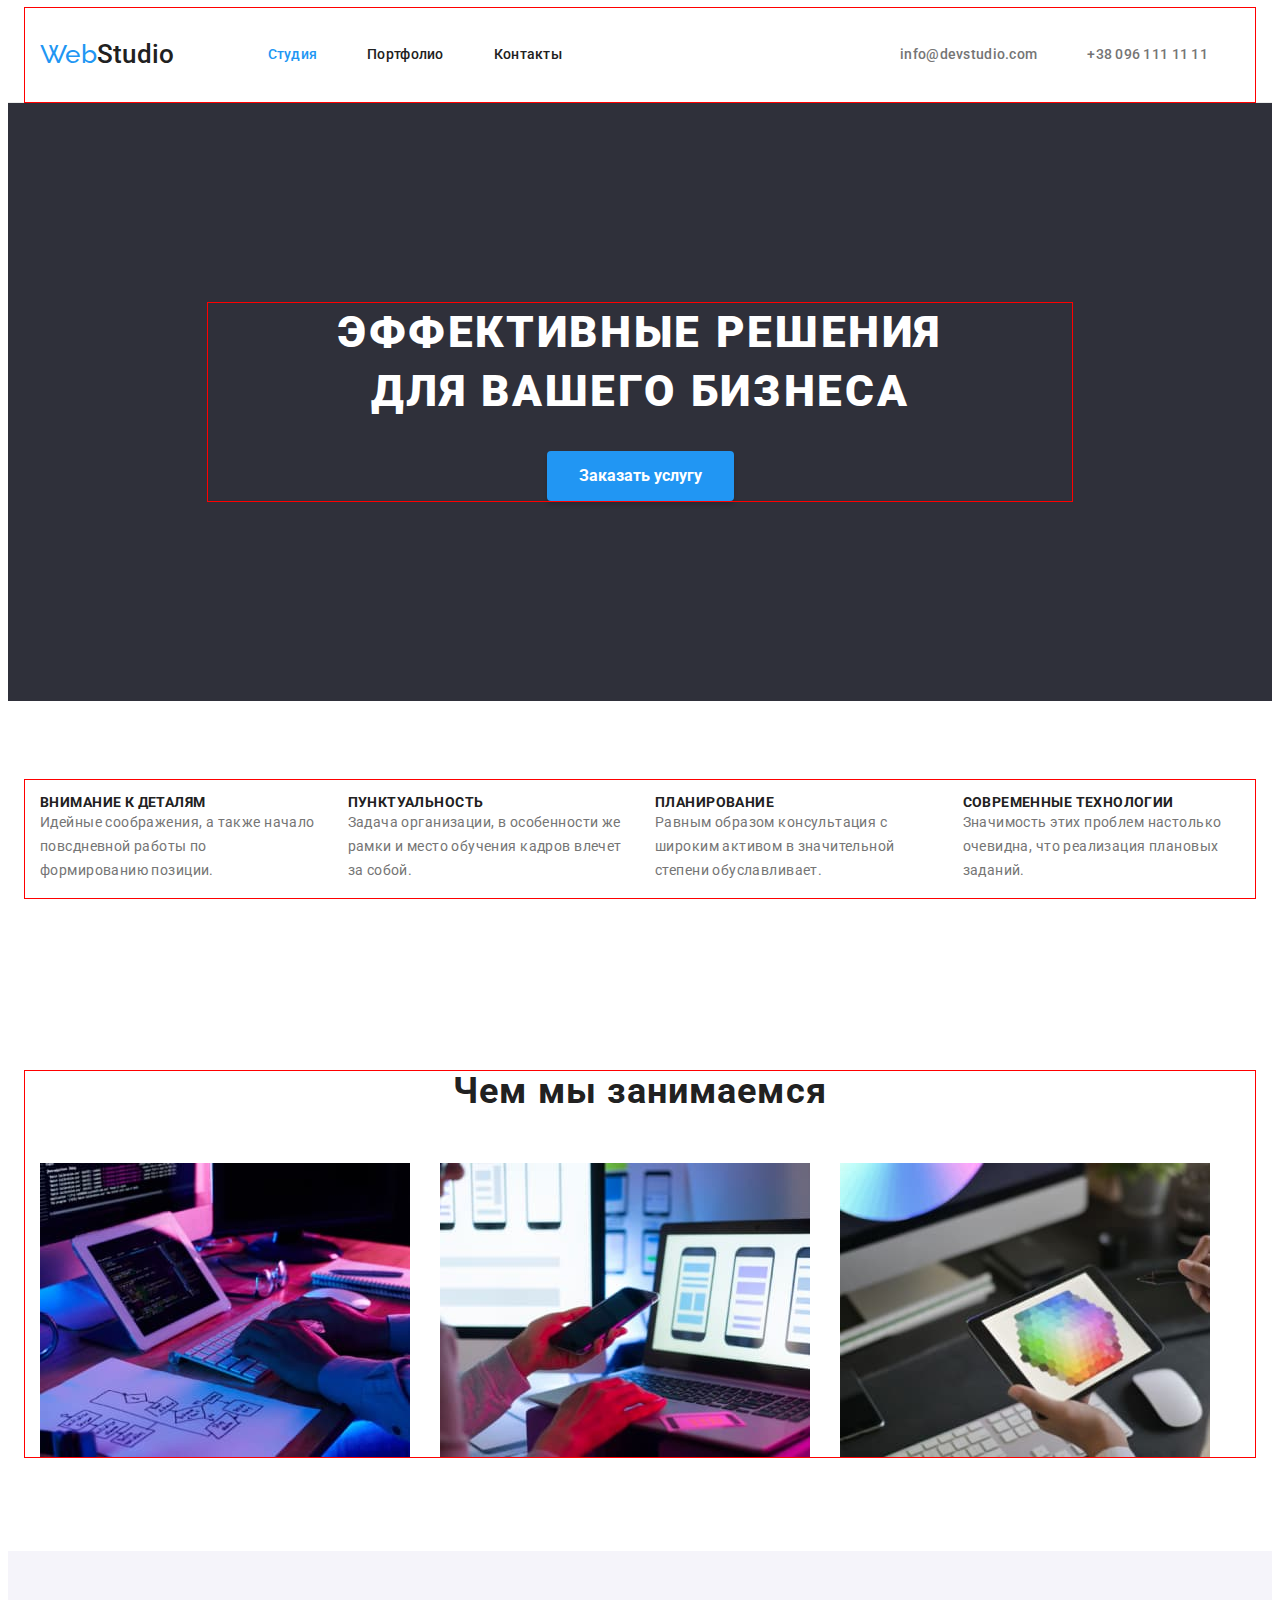
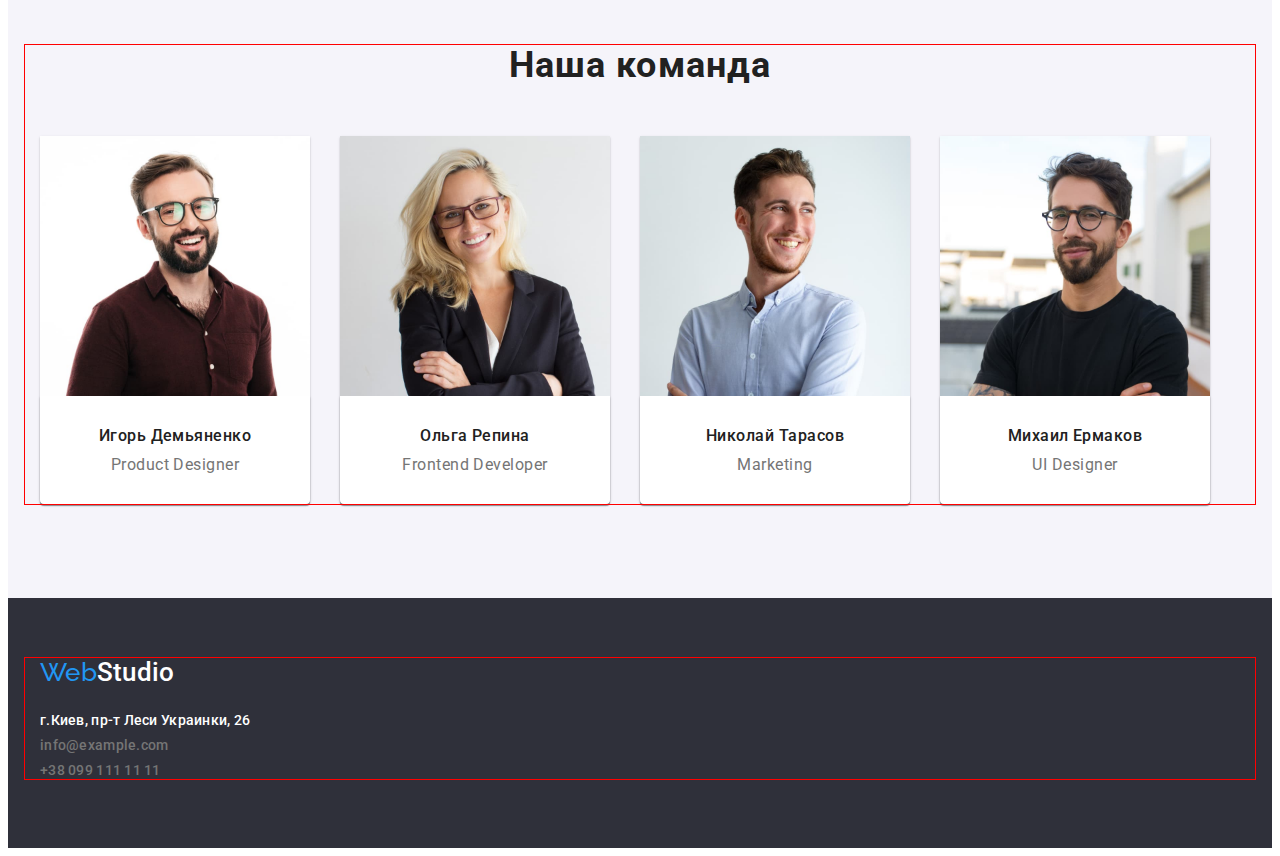
==== commit 172d4fae: "Выровнял сетки фото и исправил отступы в футере" ====
--- a/index.html
+++ b/index.html
@@ -6,7 +6,13 @@
     <meta name="viewport" content="width=device-width, initial-scale=1.0" />
     <title>Web Studio</title>
     <!-- normalize -->
-    <link rel="stylesheet" href="https://cdnjs.cloudflare.com/ajax/libs/modern-normalize/1.1.0/modern-normalize.min.css" integrity="sha512-wpPYUAdjBVSE4KJnH1VR1HeZfpl1ub8YT/NKx4PuQ5NmX2tKuGu6U/JRp5y+Y8XG2tV+wKQpNHVUX03MfMFn9Q==" crossorigin="anonymous" referrerpolicy="no-referrer" />
+    <link
+      rel="stylesheet"
+      href="https://cdnjs.cloudflare.com/ajax/libs/modern-normalize/1.1.0/modern-normalize.min.css"
+      integrity="sha512-wpPYUAdjBVSE4KJnH1VR1HeZfpl1ub8YT/NKx4PuQ5NmX2tKuGu6U/JRp5y+Y8XG2tV+wKQpNHVUX03MfMFn9Q=="
+      crossorigin="anonymous"
+      referrerpolicy="no-referrer"
+    />
     <!-- styles -->
     <link rel="stylesheet" href="./css/style.css" />
     <!-- fonts -->
@@ -21,54 +27,57 @@
     <!-- Header start-->
     <header class="header">
       <div class="container header-container">
-      <!-- Logo -->
-      <a class="link logo-st header-link" href="./index.html"
-        ><span class="logo">Web</span><span class="studio">Studio</span></a
-      >
-      <!-- Navi Buttons -->
-      <nav class="header-nav">
-        <ul class="header-list list">
-          <li class="header-list-item">
-            <a class="header-link link current" href="./index.html">Студия</a>
-          </li>
-          <li class="header-list-item">
-            <a class="header-link link" href="./portfolio.html">Портфолио</a>
-          </li>
-          <li class="header-list-item">
-            <a class="header-link link" href="#">Контакты</a>
-          </li>
-        </ul>
-      </nav>
-      <!-- Contacts -->
-      <div class="contacts">
-        <ul class="header-list-contact list">
-          <li class="header-contact-item">
-            <a class="link link-cnt" href="mailto:info@devstudio.com"
-              ><span>info@devstudio.com</span></a
-            >
-          </li>
-          <li class="header-contact-item">
-            <a class="link link-cnt" href="tel:+380961111111"
-              ><span>+38 096 111 11 11</span></a
-            >
-          </li>
-        </ul>
+        <!-- Logo -->
+        <!-- Navi Buttons -->
+        <nav class="header-nav">
+          <a class="link logo-st header-link" href="./index.html"
+            ><span class="logo">Web</span><span class="studio">Studio</span></a
+          >
+          <ul class="header-list list">
+            <li class="header-list-item">
+              <a class="header-link link current" href="./index.html">Студия</a>
+            </li>
+            <li class="header-list-item">
+              <a class="header-link link" href="./portfolio.html">Портфолио</a>
+            </li>
+            <li class="header-list-item">
+              <a class="header-link link" href="#">Контакты</a>
+            </li>
+          </ul>
+        </nav>
+        <!-- Contacts -->
+        <div class="contacts">
+          <ul class="header-list-contact list">
+            <li class="header-contact-item">
+              <a class="link link-cnt" href="mailto:info@devstudio.com"
+                ><span>info@devstudio.com</span></a
+              >
+            </li>
+            <li class="header-contact-item">
+              <a class="link link-cnt" href="tel:+380961111111"
+                ><span>+38 096 111 11 11</span></a
+              >
+            </li>
+          </ul>
+        </div>
       </div>
-    </div>
     </header>
     <!-- Header end -->
     <!-- Main stat -->
     <main class="main">
-      
       <!-- Hero -->
       <section class="hero">
         <div class="container">
-        <h1 class="main-name">Эффективные решения <br> для вашего бизнеса</h1>
-        <button class="hero-btn" type="button">Заказать услугу</button>
+          <h1 class="main-name">
+            Эффективные решения <br />
+            для вашего бизнеса
+          </h1>
+          <button class="hero-btn" type="button">Заказать услугу</button>
         </div>
       </section>
       <!-- About -->
-      <section class="about container">
+      <section class="about">
+        <div class="container">
         <h2 hidden>Наши сильные стороны</h2>
         <ul class="about-list list about-container-list">
           <li class="about-items">
@@ -100,120 +109,121 @@
             </p>
           </li>
         </ul>
+        </div>
       </section>
       <!-- What we do -->
       <section class="what-we-do">
         <div class="container">
-        <h2 class="wwd">Чем мы занимаемся</h2>
-        <ul class="wwd-list list wwd-container container-team">
-          <li class="wwd-items item">
-            <img
-              src="images/box1.jpg"
-              alt="работа-1"
-              width="370"
-              height="294"
-            />
-          </li>
-          <li class="wwd-items item">
-            <img
-              src="images/box2.jpg"
-              alt="работа-2"
-              width="370"
-              height="294"
-            />
-          </li>
-          <li class="wwd-items item">
-            <img
-              src="images/box3.jpg"
-              alt="работа-3"
-              width="370"
-              height="294"
-            />
-          </li>
-        </ul>
+          <h2 class="wwd">Чем мы занимаемся</h2>
+          <ul class="wwd-list list wwd-container container-team">
+            <li class="wwd-items item">
+              <img
+                src="images/box1.jpg"
+                alt="работа-1"
+                width="370"
+                height="294"
+              />
+            </li>
+            <li class="wwd-items item">
+              <img
+                src="images/box2.jpg"
+                alt="работа-2"
+                width="370"
+                height="294"
+              />
+            </li>
+            <li class="wwd-items item">
+              <img
+                src="images/box3.jpg"
+                alt="работа-3"
+                width="370"
+                height="294"
+              />
+            </li>
+          </ul>
         </div>
       </section>
       <!-- Our command -->
       <section class="section-command">
         <div class="container command-container">
-        <h2 class="command">Наша команда</h2>
-        <ul class="list command-list">
-          <li class="command-item">
-            <img
-              src="images/img3.jpg"
-              alt="Игорь Демьяненко"
-              width="270"
-              height="260"
-            />
-            <div class="name-position">
-            <h3 class="name">Игорь Демьяненко</h3>
-            <p class="position" lang="en">Product Designer</p>
-          </div>
-          </li>
-          <li class="command-item">
-            <img
-              src="images/img1.jpg"
-              alt="Ольга Репина"
-              width="270"
-              height="260"
-            />
-            <div class="name-position">
-            <h3 class="name">Ольга Репина</h3>
-            <p class="position" lang="en">Frontend Developer</p>
-          </div>
-          </li>
-          <li class="command-item">
-            <img
-              src="images/img2.jpg"
-              alt="Николай Тарасов"
-              width="270"
-              height="260"
-            />
-            <div class="name-position">
-            <h3 class="name">Николай Тарасов</h3>
-            <p class="position" lang="en">Marketing</p>
-          </div>
-          </li>
-          <li class="command-item">
-            <img
-              src="images/img4.jpg"
-              alt="Михаил Ермаков"
-              width="270"
-              height="260"
-            />
-            <div class="name-position">
-            <h3 class="name">Михаил Ермаков</h3>
-            <p class="position" lang="en">UI Designer</p>
-          </div>
-          </li>
-        </ul>
-        </div>
-      </section>
-  
+          <h2 class="command">Наша команда</h2>
+          <ul class="list command-list">
+            <li class="command-item">
+              <img
+                src="images/img3.jpg"
+                alt="Игорь Демьяненко"
+                width="270"
+                height="260"
+              />
+              <div class="name-position">
+                <h3 class="name">Игорь Демьяненко</h3>
+                <p class="position" lang="en">Product Designer</p>
+              </div>
+            </li>
+            <li class="command-item">
+              <img
+                src="images/img1.jpg"
+                alt="Ольга Репина"
+                width="270"
+                height="260"
+              />
+              <div class="name-position">
+                <h3 class="name">Ольга Репина</h3>
+                <p class="position" lang="en">Frontend Developer</p>
+              </div>
+            </li>
+            <li class="command-item">
+              <img
+                src="images/img2.jpg"
+                alt="Николай Тарасов"
+                width="270"
+                height="260"
+              />
+              <div class="name-position">
+                <h3 class="name">Николай Тарасов</h3>
+                <p class="position" lang="en">Marketing</p>
+              </div>
+            </li>
+            <li class="command-item">
+              <img
+                src="images/img4.jpg"
+                alt="Михаил Ермаков"
+                width="270"
+                height="260"
+              />
+              <div class="name-position">
+                <h3 class="name">Михаил Ермаков</h3>
+                <p class="position" lang="en">UI Designer</p>
+              </div>
+            </li>
+          </ul>
+        </div>
+      </section>
     </main>
     <!-- Main end -->
     <!-- Footer -->
     <footer class="footer">
       <div class="container footer-container">
-      <a class="link logo-st" href="./index.html"
-        ><span class="logo">Web</span><span class="studio footer-studio">Studio</span></a
-      >
-      <address>
-        <ul class="contacts-footer list">
-          <li class="contacts-footer-item">г.Киев, пр-т Леси Украинки, 26</li>
-          <li class="contacts-footer-item">
-            <a class="link link-cnt" href="mailto:info@example.com"
-              >info@example.com</a
-            >
-          </li>
-          <li class="contacts-footer-item">
-            <a class="link link-cnt" href="tel:+380991111111"
-              >+38 099 111 11 11</a
-            >
-          </li>
-        </ul>
-      </address>
-    </div>
+        <a class="link logo-st" href="./index.html"
+          ><span class="logo">Web</span
+          ><span class="studio footer-studio">Studio</span></a
+        >
+        <address>
+          <ul class="contacts-footer list">
+            <li class="contacts-footer-item">г.Киев, пр-т Леси Украинки, 26</li>
+            <li class="contacts-footer-item">
+              <a class="link link-cnt" href="mailto:info@example.com"
+                >info@example.com</a
+              >
+            </li>
+            <li class="contacts-footer-item">
+              <a class="link link-cnt" href="tel:+380991111111"
+                >+38 099 111 11 11</a
+              >
+            </li>
+          </ul>
+        </address>
+      </div>
     </footer>
   </body>
 </html>
--- a/css/style.css
+++ b/css/style.css
@@ -52,6 +52,8 @@
   margin: 0;
   padding: 0;
 }
+
+
 /* reset end */
 /* common styleas end */
 .logo {
@@ -82,6 +84,9 @@
   line-height: 1.2;
   letter-spacing: 0.02em;
   color: var(--nav-txt-cl);
+  display: flex;
+  align-items: center;
+  
 }
 
 .header {
@@ -124,7 +129,7 @@
   font-style: normal;
   font-weight: 500;
   font-size: 14px;
-  line-height: 16px;
+  line-height: 1.14;
   letter-spacing: 0.02em;
   color: var(--nav-txt-cl);
 }
@@ -138,13 +143,24 @@
   padding-bottom: 32px;
 }
 
+.link.logo-st {
+  margin-right: 93px;
+}
+
 /* contacts */
 .contacts {
   margin-left: auto;
 }
 
+.contacts-footer {
+  margin-top: 24px;
+}
+
 .contacts-footer-item {
   color: var(--white-color);
+}
+
+.contacts-footer-item:not(last-child) {
   margin-bottom: 9px;
 }
 
@@ -169,7 +185,7 @@
 .main-name {
   font-weight: 900;
   font-size: 44px;
-  line-height: 1, 35;
+  line-height: 1.35;
   text-align: center;
   letter-spacing: 0.06em;
   text-transform: uppercase;
@@ -192,7 +208,6 @@
 
 .main-prt-item {
   box-sizing: border-box;
-  border: 1px solid #EEEEEE;
   background-color: var(--white-color);
   margin: 15px;
   width: calc(100% / 3 -30px);
@@ -201,6 +216,13 @@
 
 .item-group {
   padding: 20px 24px;
+  border-left: 1px solid #EEEEEE;
+  border-bottom: 1px solid #EEEEEE;
+  border-right : 1px solid #EEEEEE;
+}
+
+.item-p {
+  margin-top: 4px;
 }
 /* hero */
 
@@ -225,6 +247,7 @@
   padding: 10px 32px;
   height: 50px;
   align-items: flex-start;
+  border: none;
 }
 
 .hero-btn:hover,
@@ -275,6 +298,11 @@
 
 /* what we do */
 
+.what-we-do {
+  padding: 94px 0px;
+
+}
+
 .wwd-name {
   font-weight: 700;
   font-size: 36px;
@@ -296,7 +324,7 @@
 
 .wwd-container {
   display: flex;
-  margin: -15px;
+  
 }
 
 .wwd-container:not(:last-child) {
@@ -306,7 +334,7 @@
 .wwd-items {
   width: 370px;
   height: 294px;
-  margin: 15px;
+
 }
 
 .container-team > .item:not(:last-child) {
@@ -329,7 +357,6 @@
   display: flex;
 }
 .command-item {
-  margin-bottom: 108px;
   background: var(--white-color);
   /* material shadow v1 */
   box-shadow: 0px 1px 3px rgba(0, 0, 0, 0.12), 0px 1px 1px rgba(0, 0, 0, 0.14), 0px 2px 1px rgba(0, 0, 0, 0.2);
